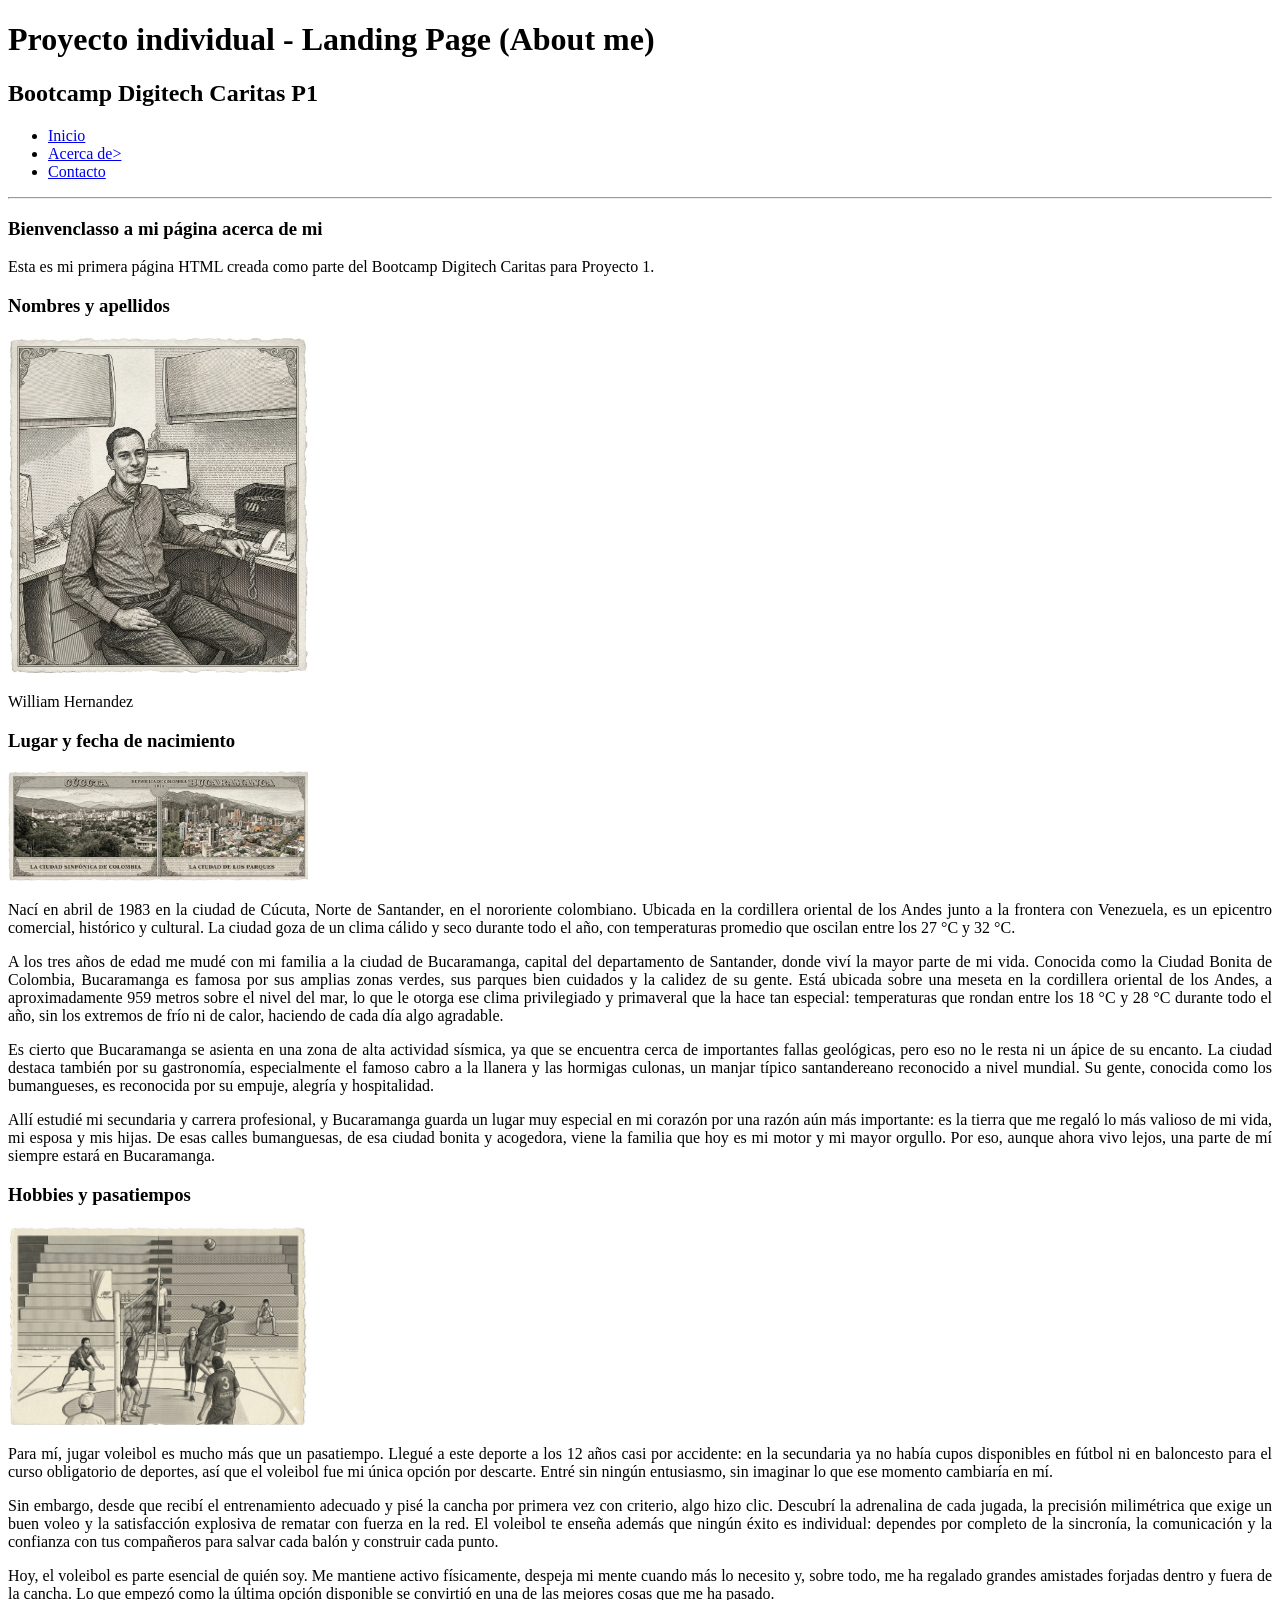
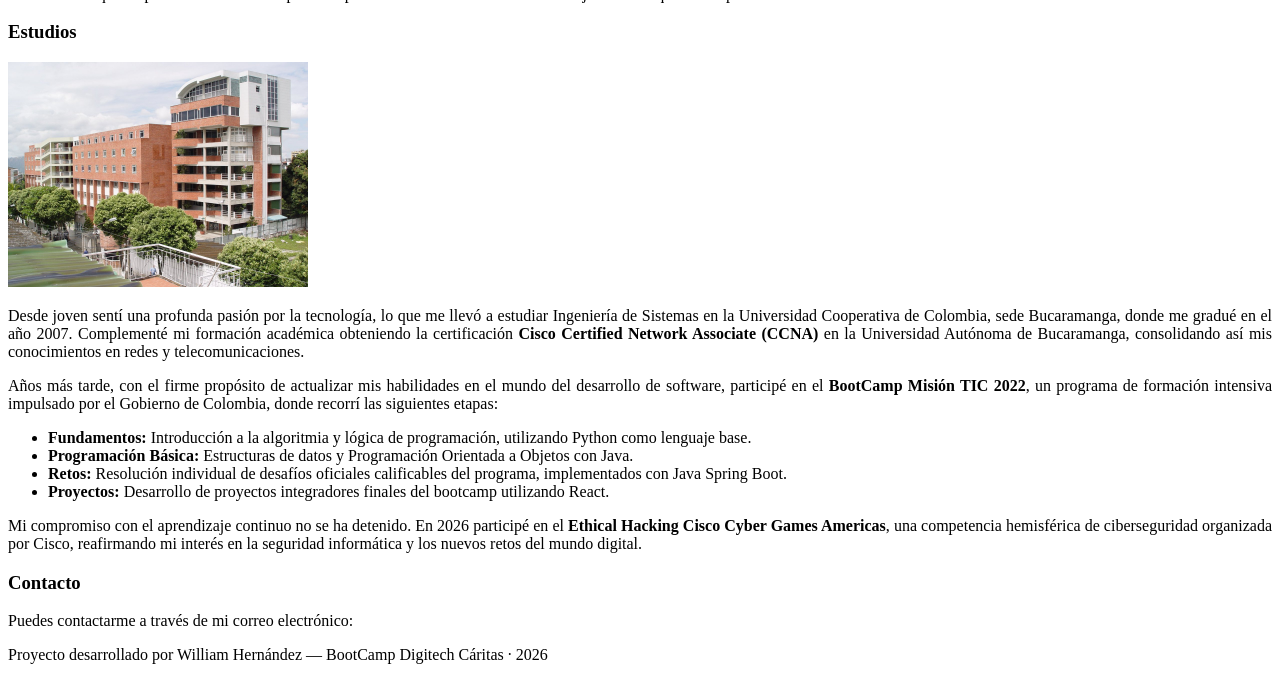
==== index.html @ 55847c7e "studies added" ====
<!DOCTYPE html>
<html lang="es">
<head>
    <meta charset="UTF-8">
    <meta name="viewport" content="width=device-width, initial-scale=1.0">
    <title>Aboutme</title>
    <link rel="stylesheet" href="index.css">
</head>
<body>
    <header>
        <h1>Proyecto individual - Landing Page (About me)</h1>
        <h2>Bootcamp Digitech Caritas P1</h2>
    </header>
    <nav>
        <ul>
            <li><a href="#home">Inicio</a></li>
            <li><a href="#about">Acerca de></li>
            <li><a href="#contact">Contacto</a></li>
        </ul>
    </nav>
    <hr>
    <main>
        <section class="inicio">
            <h3>Bienvenclasso a mi página acerca de mi</h3>
            <p>Esta es mi primera página HTML creada como parte del Bootcamp Digitech Caritas para Proyecto 1.</p>
        </section>
        <section class="about">
            <h3>Nombres y apellidos</h3>
            <img src="images/Willi_oficina.png" alt="Foto de William Hernández en oficina y detras un computador personal">
            <p>William Hernandez</p>
        </section>         
        <section class="birth">
            <h3>Lugar y fecha de nacimiento</h3>
            <img src="images/Ciudad.png" alt="Foto panoramica de la ciudad de Cúcuta, Colombia">
            <p>
            Nací en abril de 1983 en la ciudad de Cúcuta, Norte de Santander, en el nororiente colombiano. Ubicada en la cordillera oriental de los Andes junto a la frontera con Venezuela, es un epicentro comercial, histórico y cultural. La ciudad goza de un clima cálido y seco durante todo el año, con temperaturas promedio que oscilan entre los 27 °C y 32 °C.
            </>
            <p>
                A los tres años de edad me mudé con mi familia a la ciudad de Bucaramanga, capital del departamento de Santander, donde viví la mayor parte de mi vida. Conocida como la Ciudad Bonita de Colombia, Bucaramanga es famosa por sus amplias zonas verdes, sus parques bien cuidados y la calidez de su gente. Está ubicada sobre una meseta en la cordillera oriental de los Andes, a aproximadamente 959 metros sobre el nivel del mar, lo que le otorga ese clima privilegiado y primaveral que la hace tan especial: temperaturas que rondan entre los 18 °C y 28 °C durante todo el año, sin los extremos de frío ni de calor, haciendo de cada día algo agradable.
            </p>
            <p>
                Es cierto que Bucaramanga se asienta en una zona de alta actividad sísmica, ya que se encuentra cerca de importantes fallas geológicas, pero eso no le resta ni un ápice de su encanto. La ciudad destaca también por su gastronomía, especialmente el famoso cabro a la llanera y las hormigas culonas, un manjar típico santandereano reconocido a nivel mundial. Su gente, conocida como los bumangueses, es reconocida por su empuje, alegría y hospitalidad.
            </p>
            <p>
                Allí estudié mi secundaria y carrera profesional, y Bucaramanga guarda un lugar muy especial en mi corazón por una razón aún más importante: es la tierra que me regaló lo más valioso de mi vida, mi esposa y mis hijas. De esas calles bumanguesas, de esa ciudad bonita y acogedora, viene la familia que hoy es mi motor y mi mayor orgullo. Por eso, aunque ahora vivo lejos, una parte de mí siempre estará en Bucaramanga.
            </p>
        </section>
        <section class="hobby">
            <h3>Hobbies y pasatiempos</h3>
            <img src="images/Voley.png" alt="Partido de voleibol en juego">
            <p>
                Para mí, jugar voleibol es mucho más que un pasatiempo. Llegué a este deporte 
                a los 12 años casi por accidente: en la secundaria ya no había cupos disponibles 
                en fútbol ni en baloncesto para el curso obligatorio de deportes, así que el 
                voleibol fue mi única opción por descarte. Entré sin ningún entusiasmo, sin 
                imaginar lo que ese momento cambiaría en mí.
            </p>
            <p>
                Sin embargo, desde que recibí el entrenamiento adecuado y pisé la cancha por 
                primera vez con criterio, algo hizo clic. Descubrí la adrenalina de cada jugada, 
                la precisión milimétrica que exige un buen voleo y la satisfacción explosiva de 
                rematar con fuerza en la red. El voleibol te enseña además que ningún éxito es 
                individual: dependes por completo de la sincronía, la comunicación y la confianza 
                con tus compañeros para salvar cada balón y construir cada punto.
            </p>

            <p>
                Hoy, el voleibol es parte esencial de quién soy. Me mantiene activo físicamente, 
                despeja mi mente cuando más lo necesito y, sobre todo, me ha regalado grandes 
                amistades forjadas dentro y fuera de la cancha. Lo que empezó como la última 
                opción disponible se convirtió en una de las mejores cosas que me ha pasado.
            </p>
        </section>
        <section>
            <h3>Estudios</h3>
            <img src="universidad.jpg" alt="Panoramica de Universidad Cooperativa de colombia en Bucaramanga">
            <p>
                Desde joven sentí una profunda pasión por la tecnología, lo que me llevó a 
                estudiar Ingeniería de Sistemas en la Universidad Cooperativa de Colombia, 
                sede Bucaramanga, donde me gradué en el año 2007. Complementé mi formación 
                académica obteniendo la certificación <strong>Cisco Certified Network Associate 
                (CCNA)</strong> en la Universidad Autónoma de Bucaramanga, consolidando así 
                mis conocimientos en redes y telecomunicaciones.
            </p>
            <p>
                Años más tarde, con el firme propósito de actualizar mis habilidades en el 
                mundo del desarrollo de software, participé en el <strong>BootCamp Misión TIC 
                2022</strong>, un programa de formación intensiva impulsado por el Gobierno de 
                Colombia, donde recorrí las siguientes etapas:
            </p>
            <ul>
                <li>
                    <strong>Fundamentos:</strong> Introducción a la algoritmia y lógica de 
                    programación, utilizando Python como lenguaje base.
                </li>
                <li>
                    <strong>Programación Básica:</strong> Estructuras de datos y Programación 
                    Orientada a Objetos con Java.
                </li>
                <li>
                    <strong>Retos:</strong> Resolución individual de desafíos oficiales 
                    calificables del programa, implementados con Java Spring Boot.
                </li>
                <li>
                    <strong>Proyectos:</strong> Desarrollo de proyectos integradores finales 
                    del bootcamp utilizando React.
                </li>
            </ul>
            <p>
                Mi compromiso con el aprendizaje continuo no se ha detenido. En 2026 participé 
                en el <strong>Ethical Hacking Cisco Cyber Games Americas</strong>, una 
                competencia hemisférica de ciberseguridad organizada por Cisco, reafirmando 
                mi interés en la seguridad informática y los nuevos retos del mundo digital.
            </p>
        </section>
        <section class="contacto">
            <h3>Contacto</h3>
            <p>Puedes contactarme a través de mi correo electrónico:
    <footer>
        <p>Proyecto desarrollado por William Hernández — BootCamp Digitech Cáritas · 2026</p>
    </footer>
</body>
</html>
---- index.css ----
img{
    width: 300px;
}

p{
    text-align: justify;
}
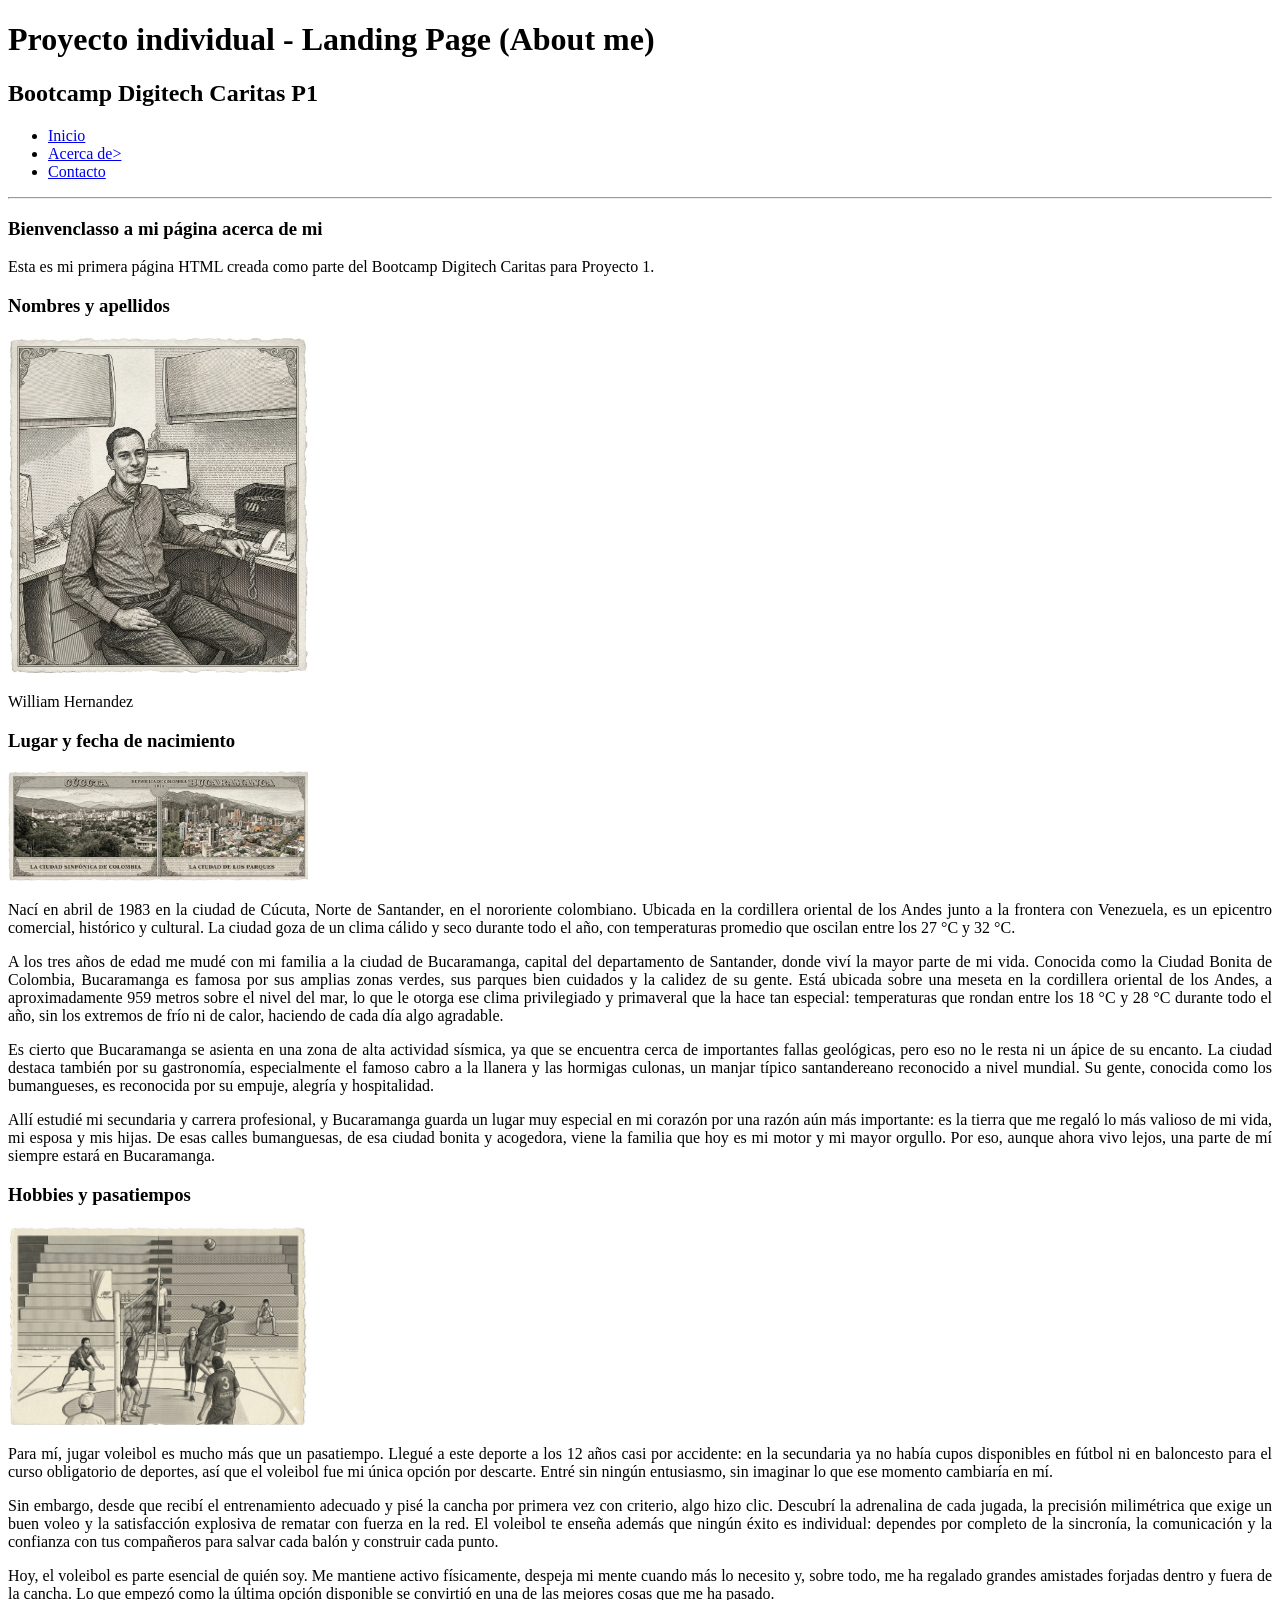
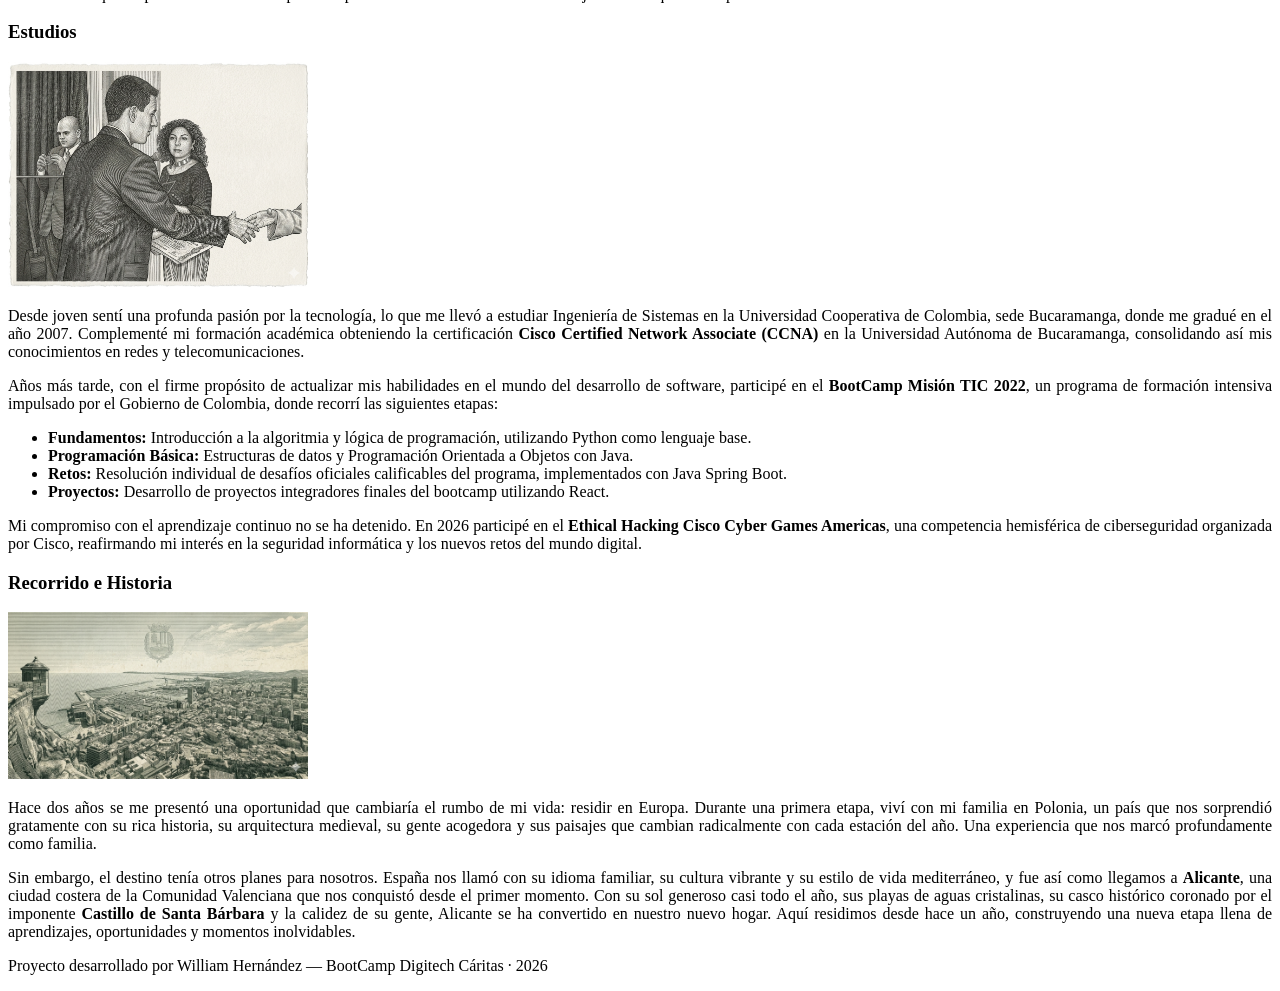
==== commit a1ccc10c: "all text blocks already inserted" ====
--- a/index.html
+++ b/index.html
@@ -73,7 +73,7 @@
         </section>
         <section>
             <h3>Estudios</h3>
-            <img src="universidad.jpg" alt="Panoramica de Universidad Cooperativa de colombia en Bucaramanga">
+            <img src="images/grado.png" alt="William recibiendo el diploma de grado como ingeniero de sistemas">
             <p>
                 Desde joven sentí una profunda pasión por la tecnología, lo que me llevó a 
                 estudiar Ingeniería de Sistemas en la Universidad Cooperativa de Colombia, 
@@ -88,7 +88,7 @@
                 2022</strong>, un programa de formación intensiva impulsado por el Gobierno de 
                 Colombia, donde recorrí las siguientes etapas:
             </p>
-            <ul>
+            <ul class="Lista">
                 <li>
                     <strong>Fundamentos:</strong> Introducción a la algoritmia y lógica de 
                     programación, utilizando Python como lenguaje base.
@@ -113,10 +113,29 @@
                 mi interés en la seguridad informática y los nuevos retos del mundo digital.
             </p>
         </section>
-        <section class="contacto">
-            <h3>Contacto</h3>
-            <p>Puedes contactarme a través de mi correo electrónico:
-    <footer>
+        <section>
+            <h3>Recorrido e Historia</h3>
+            <img src="images/Alicante.png" alt="Panoramica de la ciudad de Alicante desde el Castillo de Santa Barabra">
+            <p>
+                Hace dos años se me presentó una oportunidad que cambiaría el rumbo de mi vida: 
+                residir en Europa. Durante una primera etapa, viví con mi familia en Polonia, 
+                un país que nos sorprendió gratamente con su rica historia, su arquitectura 
+                medieval, su gente acogedora y sus paisajes que cambian radicalmente con cada 
+                estación del año. Una experiencia que nos marcó profundamente como familia.
+            </p>
+
+            <p>
+                Sin embargo, el destino tenía otros planes para nosotros. España nos llamó con 
+                su idioma familiar, su cultura vibrante y su estilo de vida mediterráneo, y fue 
+                así como llegamos a <strong>Alicante</strong>, una ciudad costera de la 
+                Comunidad Valenciana que nos conquistó desde el primer momento. Con su sol 
+                generoso casi todo el año, sus playas de aguas cristalinas, su casco histórico 
+                coronado por el imponente <strong>Castillo de Santa Bárbara</strong> y la 
+                calidez de su gente, Alicante se ha convertido en nuestro nuevo hogar. 
+                Aquí residimos desde hace un año, construyendo una nueva etapa llena de 
+                aprendizajes, oportunidades y momentos inolvidables.
+            </p>    
+        <footer>
         <p>Proyecto desarrollado por William Hernández — BootCamp Digitech Cáritas · 2026</p>
     </footer>
 </body>
--- a/index.css
+++ b/index.css
@@ -4,4 +4,8 @@
 
 p{
     text-align: justify;
+}
+
+.lista{
+    font-style: italic;
 }
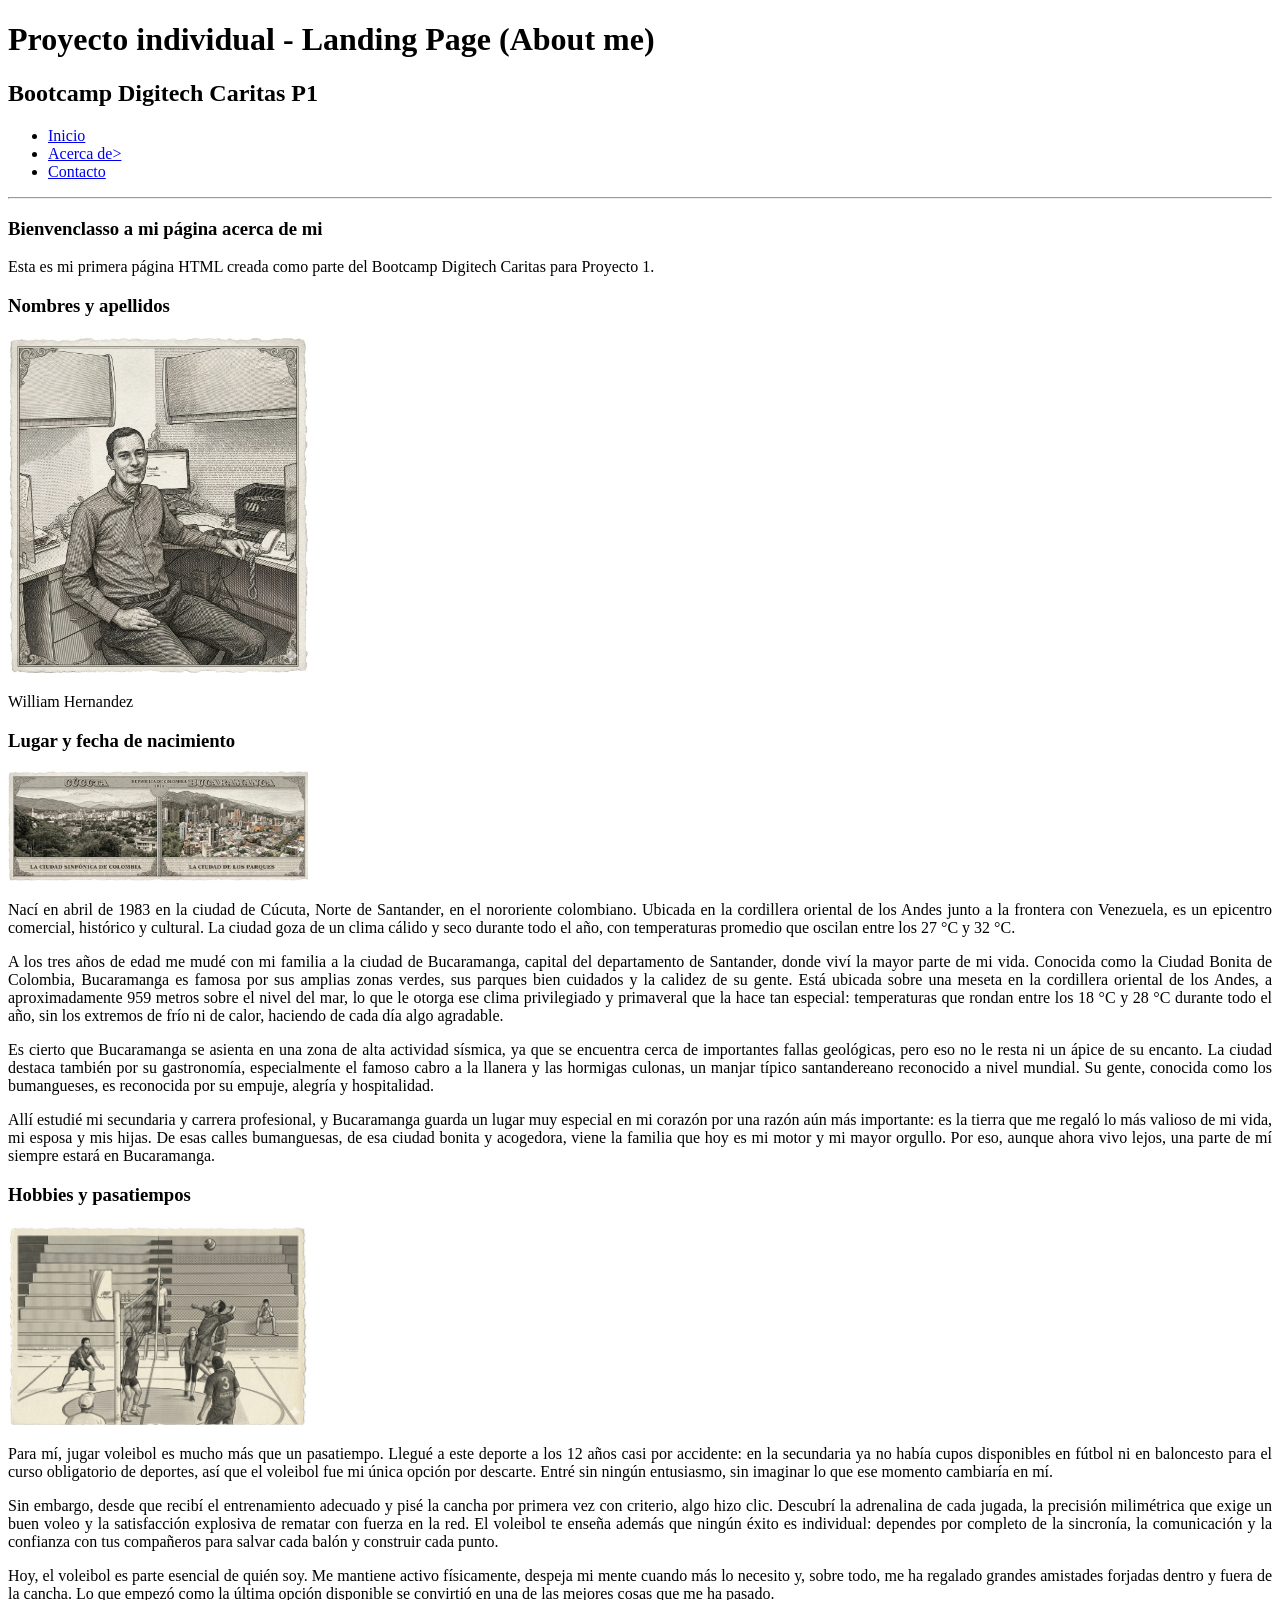
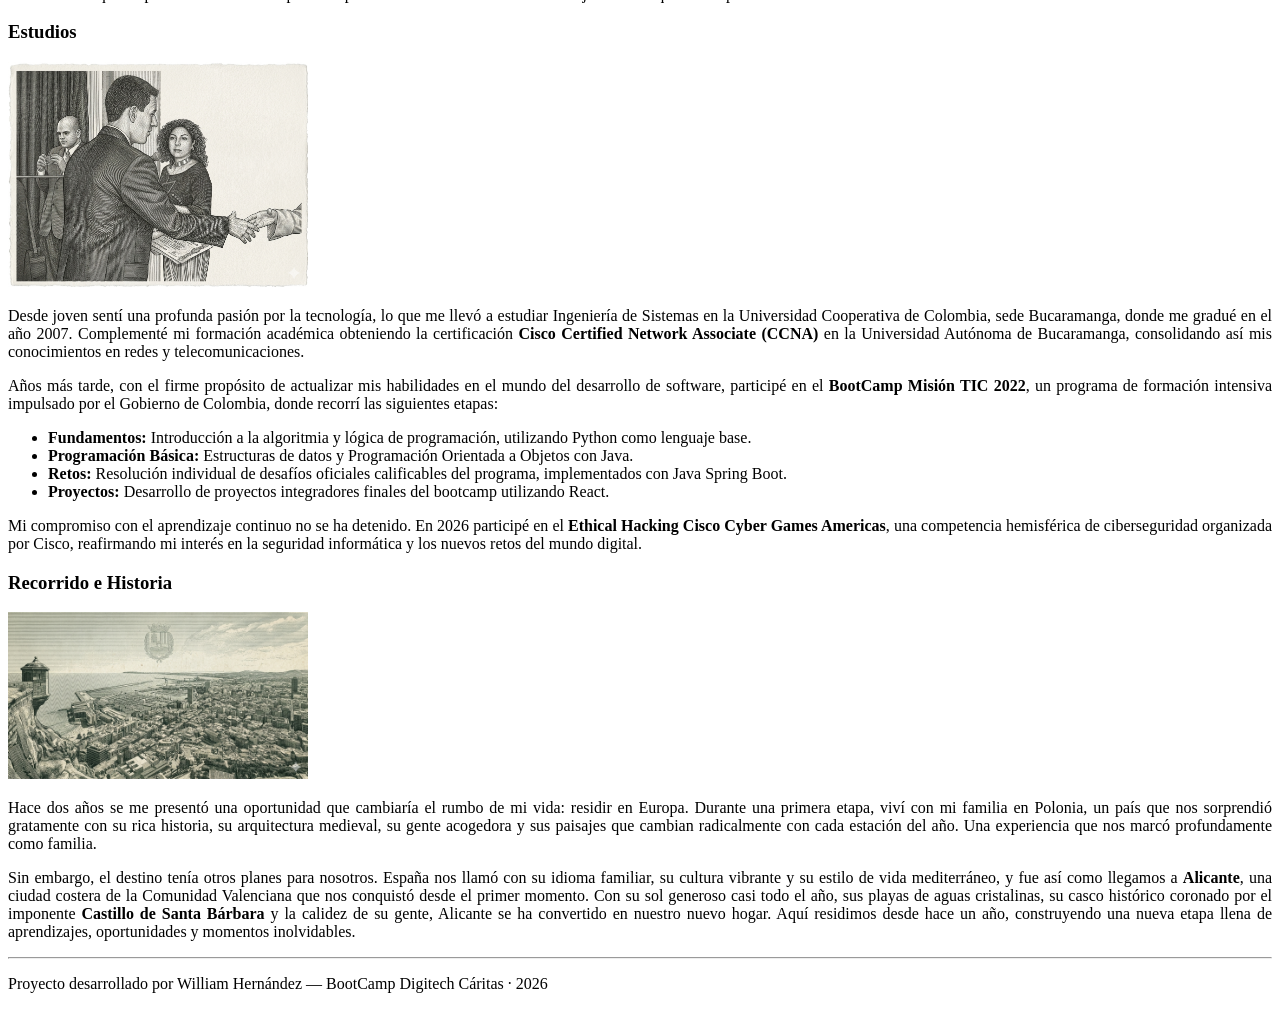
==== commit fa2a83ab: "new css styles added" ====
--- a/index.html
+++ b/index.html
@@ -135,6 +135,7 @@
                 Aquí residimos desde hace un año, construyendo una nueva etapa llena de 
                 aprendizajes, oportunidades y momentos inolvidables.
             </p>    
+        <hr>
         <footer>
         <p>Proyecto desarrollado por William Hernández — BootCamp Digitech Cáritas · 2026</p>
     </footer>
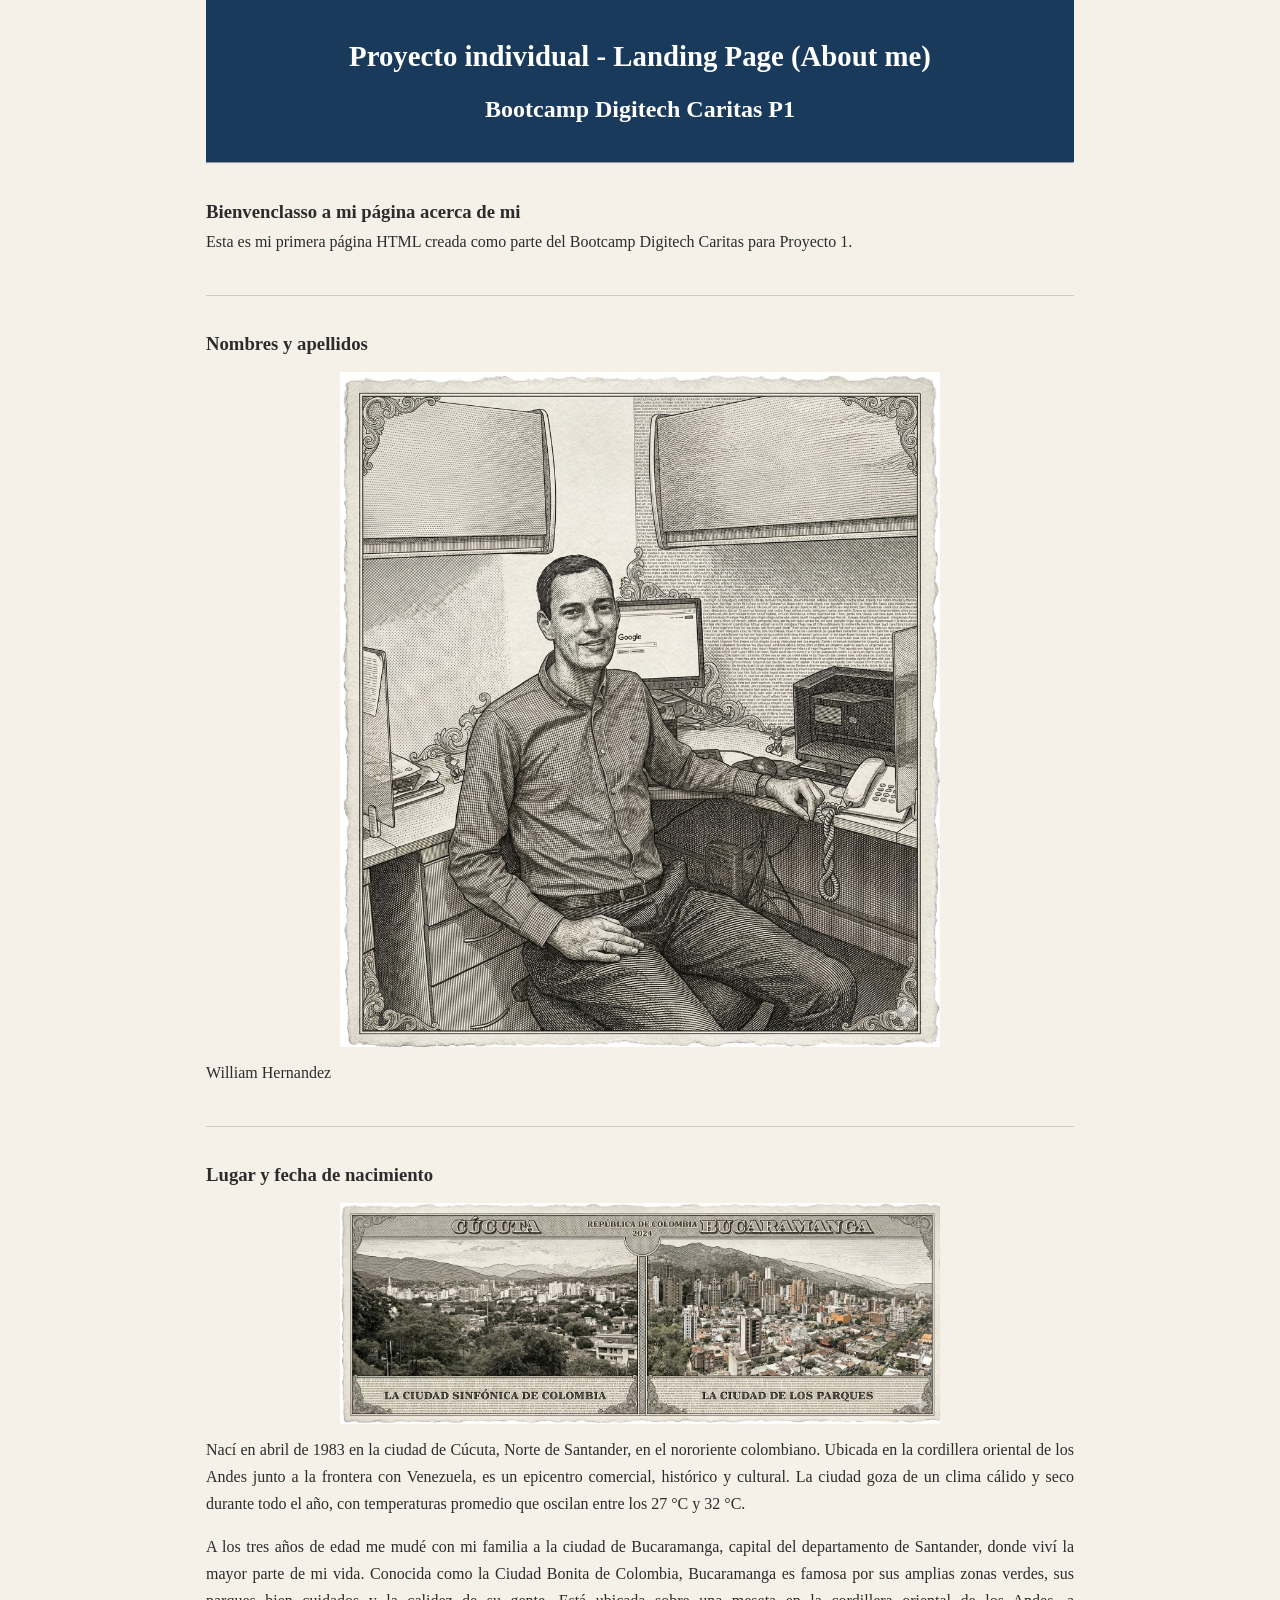
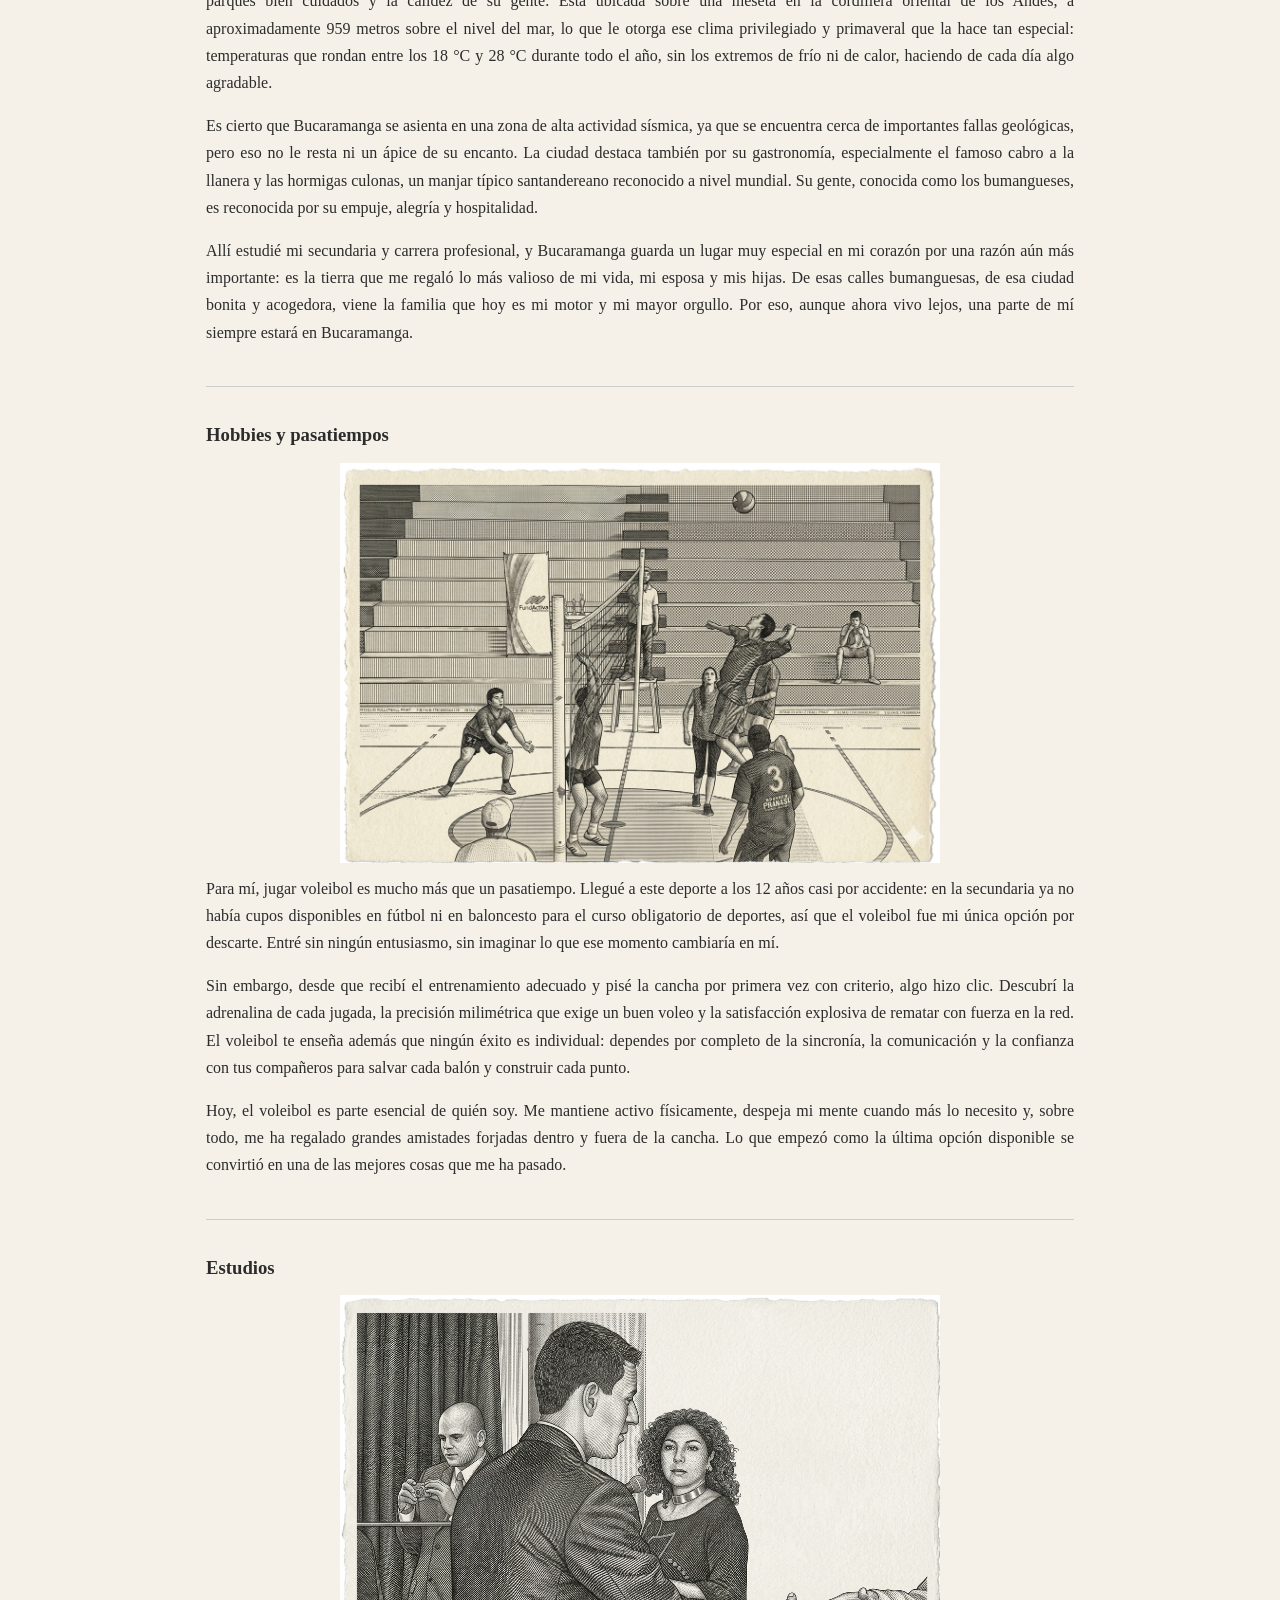
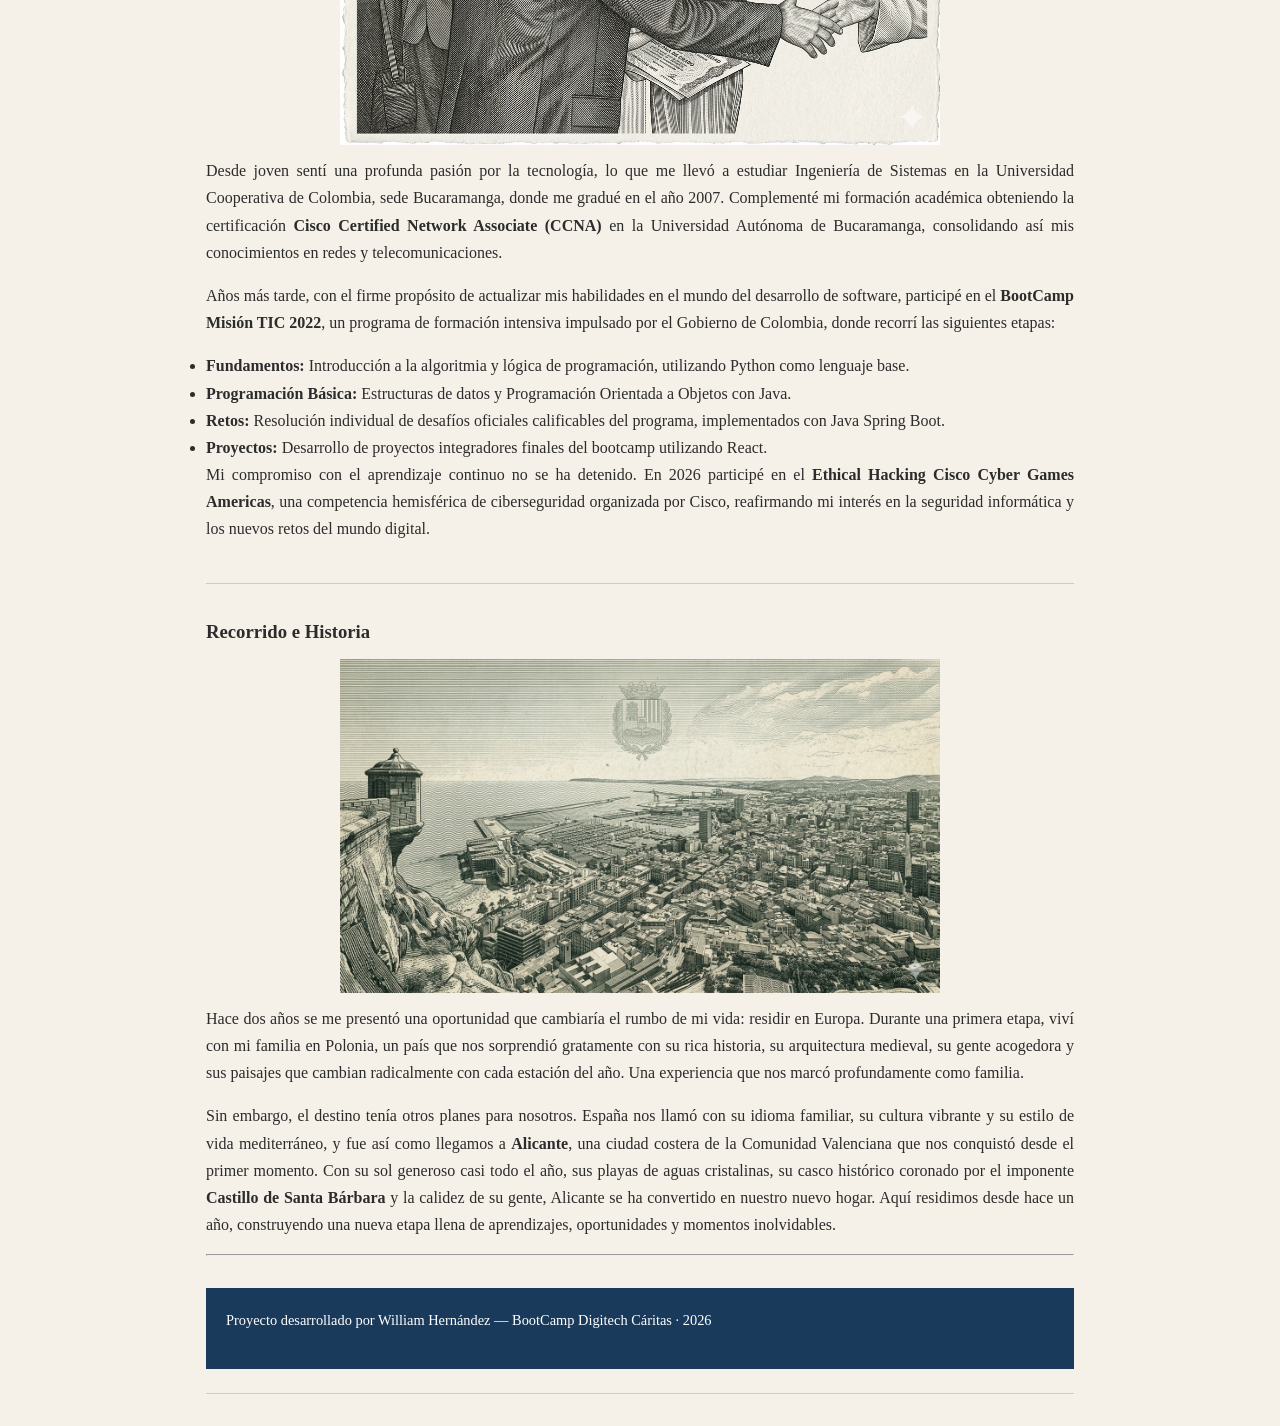
==== commit 7cfd2e9d: "new link added" ====
--- a/index.html
+++ b/index.html
@@ -11,13 +11,6 @@
         <h1>Proyecto individual - Landing Page (About me)</h1>
         <h2>Bootcamp Digitech Caritas P1</h2>
     </header>
-    <nav>
-        <ul>
-            <li><a href="#home">Inicio</a></li>
-            <li><a href="#about">Acerca de></li>
-            <li><a href="#contact">Contacto</a></li>
-        </ul>
-    </nav>
     <hr>
     <main>
         <section class="inicio">
@@ -88,7 +81,7 @@
                 2022</strong>, un programa de formación intensiva impulsado por el Gobierno de 
                 Colombia, donde recorrí las siguientes etapas:
             </p>
-            <ul class="Lista">
+            <ul class="lista">
                 <li>
                     <strong>Fundamentos:</strong> Introducción a la algoritmia y lógica de 
                     programación, utilizando Python como lenguaje base.
--- a/index.css
+++ b/index.css
@@ -1,11 +1,60 @@
-img{
-    width: 300px;
+
+* {
+    box-sizing: border-box;  /* incluye padding y border dentro del ancho total del elemento, evita que se desborden*/
+    margin: 0;               /* elimina el margen exterior*/
+    padding: 0;              /* elimina el espacio interior*/
 }
 
-p{
-    text-align: justify;
+body {
+    background-color: #f5f0e8; /*color fondo*/
+    font-family: Georgia;
+    color: #2c2c2c;        /* color del texto principal*/
+    line-height: 1.7;        /*espacio entre renglones*/
+    max-width: 900px;        /*ancho máximo del contenido*/
+    margin: 0 auto;          /*centra horizontalmente el body*/
+    padding: 0 16px;         /*añade espacio interior lateral a cada lado*/
 }
 
-.lista{
-    font-style: italic;
+header {
+    background-color: #1a3a5c; /*color de fondo*/
+    color: #ffffff;            /* texto blanco para contrastar con el fondo oscuro */
+    text-align: center;        /* centra todo el texto del header */
+    padding: 32px 16px;        /* espacio interior y izquierda/derecha*/
+}
+
+header h1 {
+    font-size: 1.8rem;         /*tamaño del título principal*/
+    margin-bottom: 0.5rem;     /* espacio debajo del h1*/
+}
+
+section {
+    margin: 2rem 0;            /* espacio exterior: 2rem (≈32px) arriba y abajo
+                                   para separar las secciones entre sí, 0 a los lados */
+    padding-bottom: 1.5rem;    /* espacio interior solo en la parte de abajo,
+                                   da aire antes de la línea separadora */
+    border-bottom: 1px solid #ccc; /* línea horizontal gris clara de 1px al final
+                                       de cada sección, separa visualmente el contenido */
+}
+
+img {
+    width: 100%;               /* la imagen ocupa el 100% del ancho de su contenedor*/
+    max-width: 600px;          /* límite máximo de ancho*/
+    height: auto;              /* la altura se calcula automáticamente de forma proporcional*/
+    display: block;            /*cambia el comportamiento de inline a block*/
+    margin: 12px auto;         /* 1rem de espacio arriba y abajo, auto a los lados*/
+    }
+
+p {
+    text-align: justify;       /* alinea el texto en ambos márgenes*/
+    hyphens: auto;             /* divide palabras largas con guion automáticamente al final de línea*/
+    margin-bottom: 16px;       /* espacio debajo de cada párrafo para separarlos entre sí*/
+}
+
+footer {
+    background-color: #1a3a5c; /*colo de fondo footer*/
+    color: #ffffff;            /*texto blanco para contrastar con el fondo oscuro */
+    text-align: center;        /*centra horizontalmente el texto del footer */
+    padding: 1.25rem;          /*espacio interior uniforme en los 4 lados*/
+    margin-top: 2rem;          /*espacio exterior arriba del footer*/
+    font-size: 0.9rem;         /*texto ligeramente más pequeño que el base*/
 }
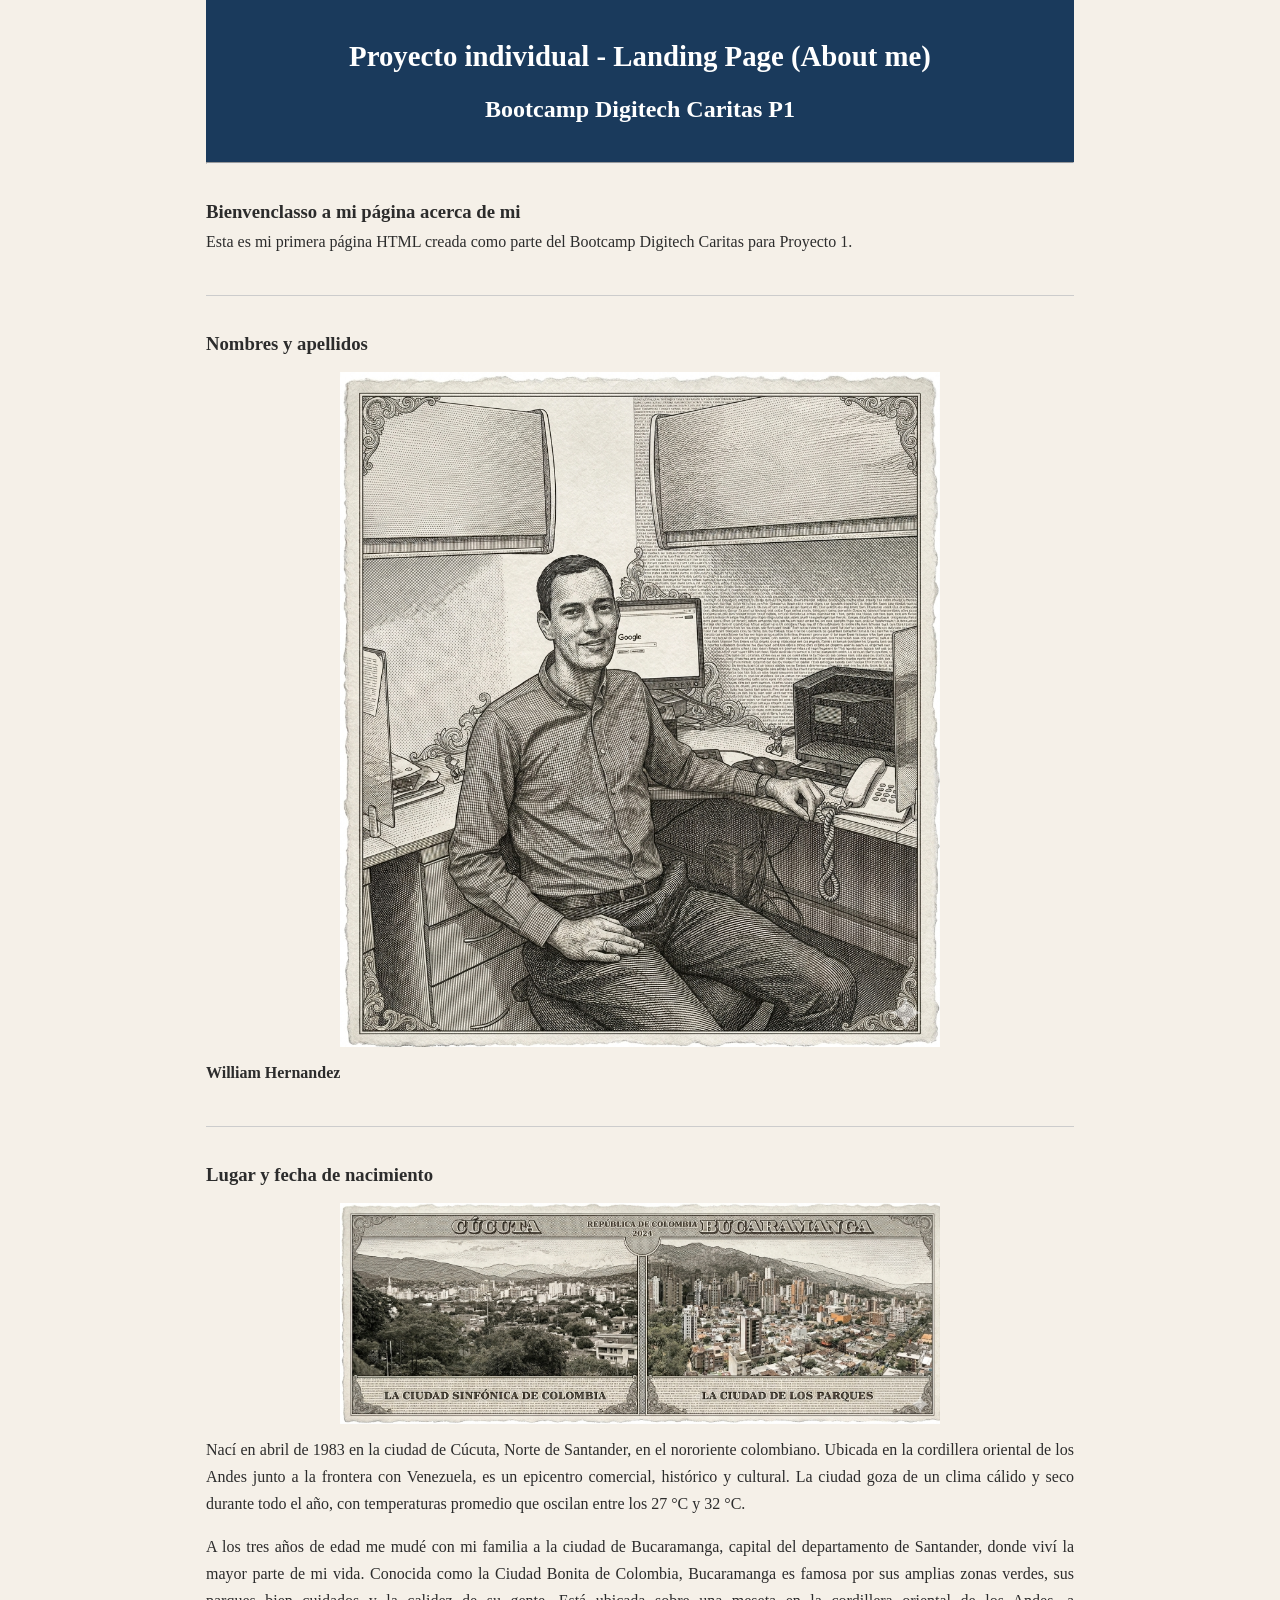
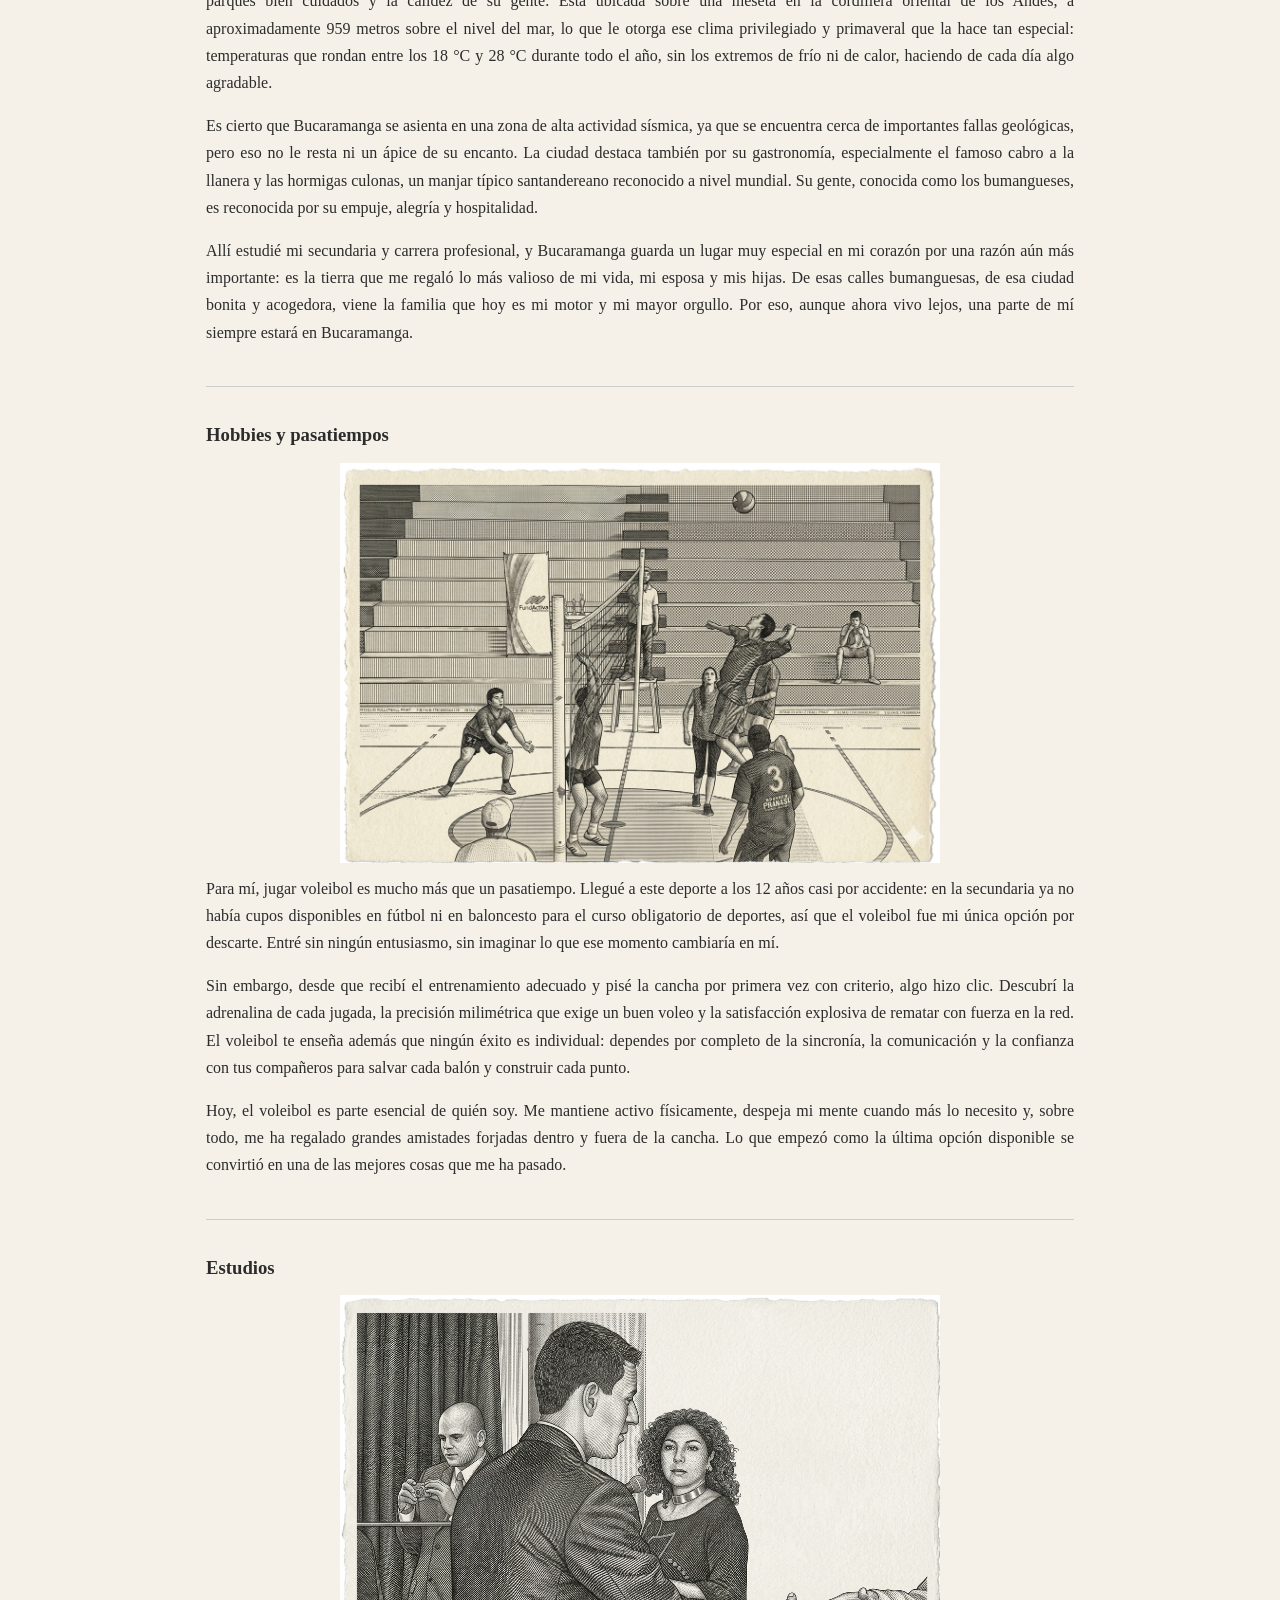
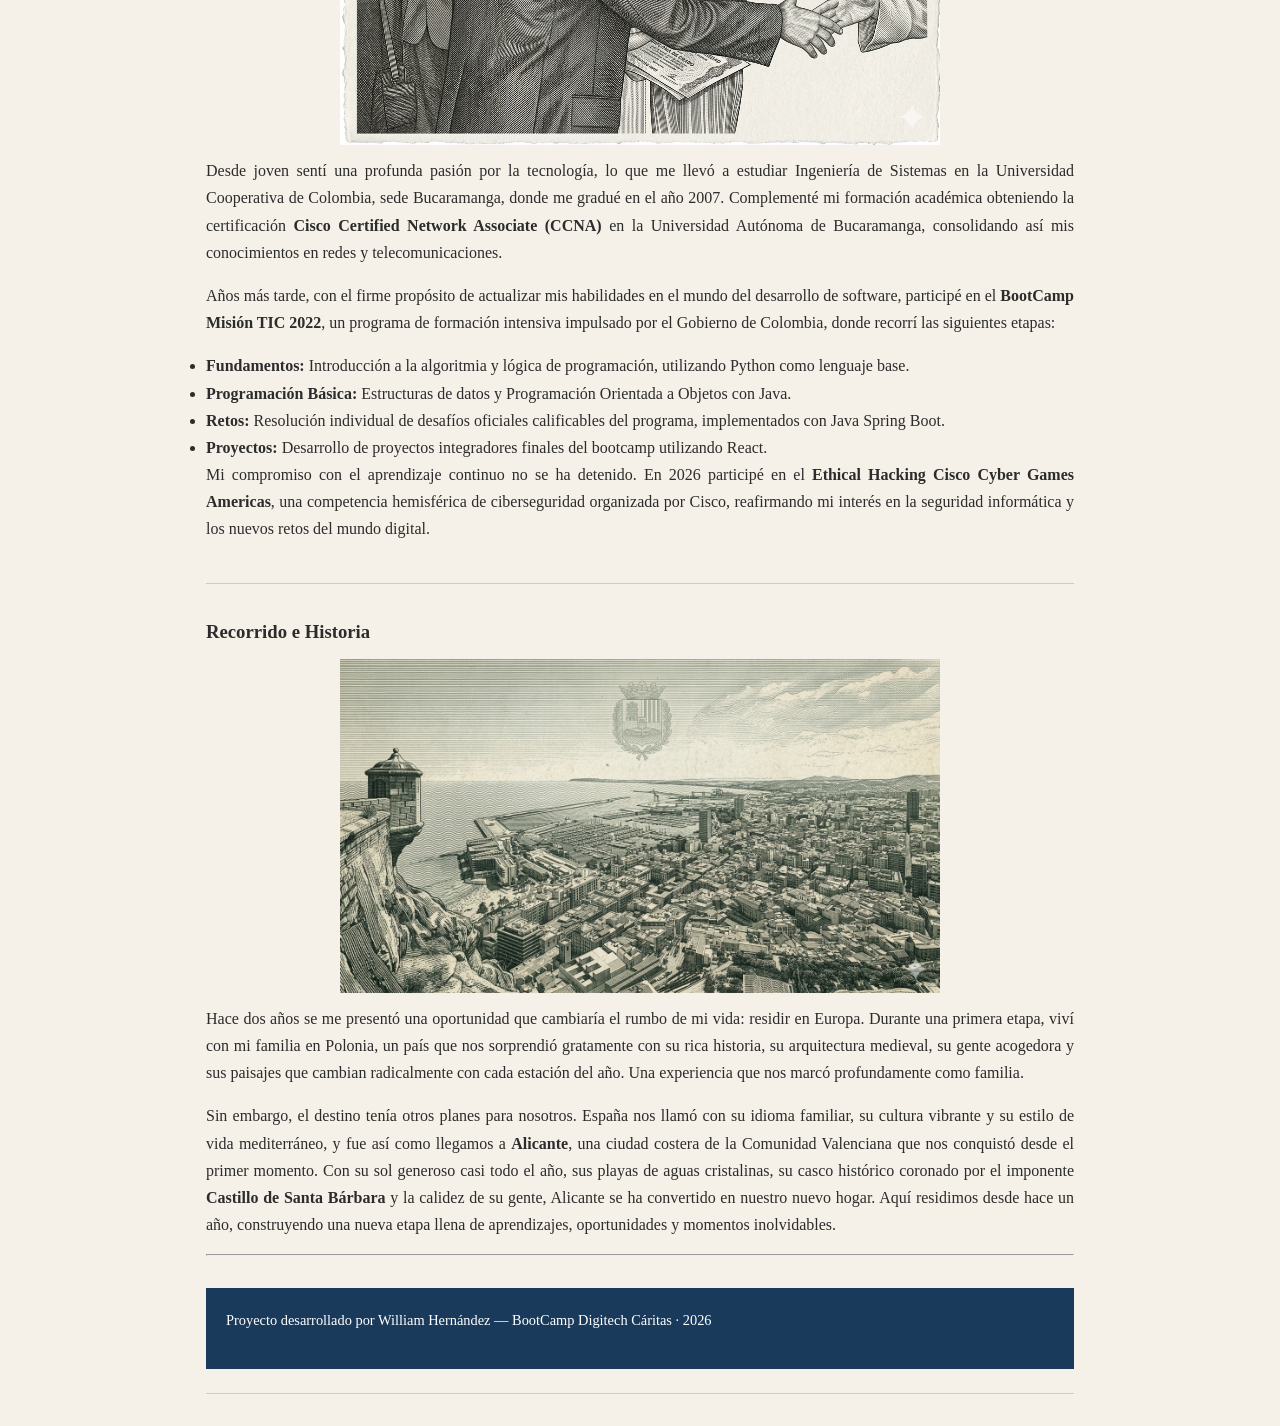
==== commit 0f60945d: "strong atribute added in name" ====
--- a/index.html
+++ b/index.html
@@ -20,7 +20,7 @@
         <section class="about">
             <h3>Nombres y apellidos</h3>
             <img src="images/Willi_oficina.png" alt="Foto de William Hernández en oficina y detras un computador personal">
-            <p>William Hernandez</p>
+            <p><strong>William Hernandez</strong></p>
         </section>         
         <section class="birth">
             <h3>Lugar y fecha de nacimiento</h3>
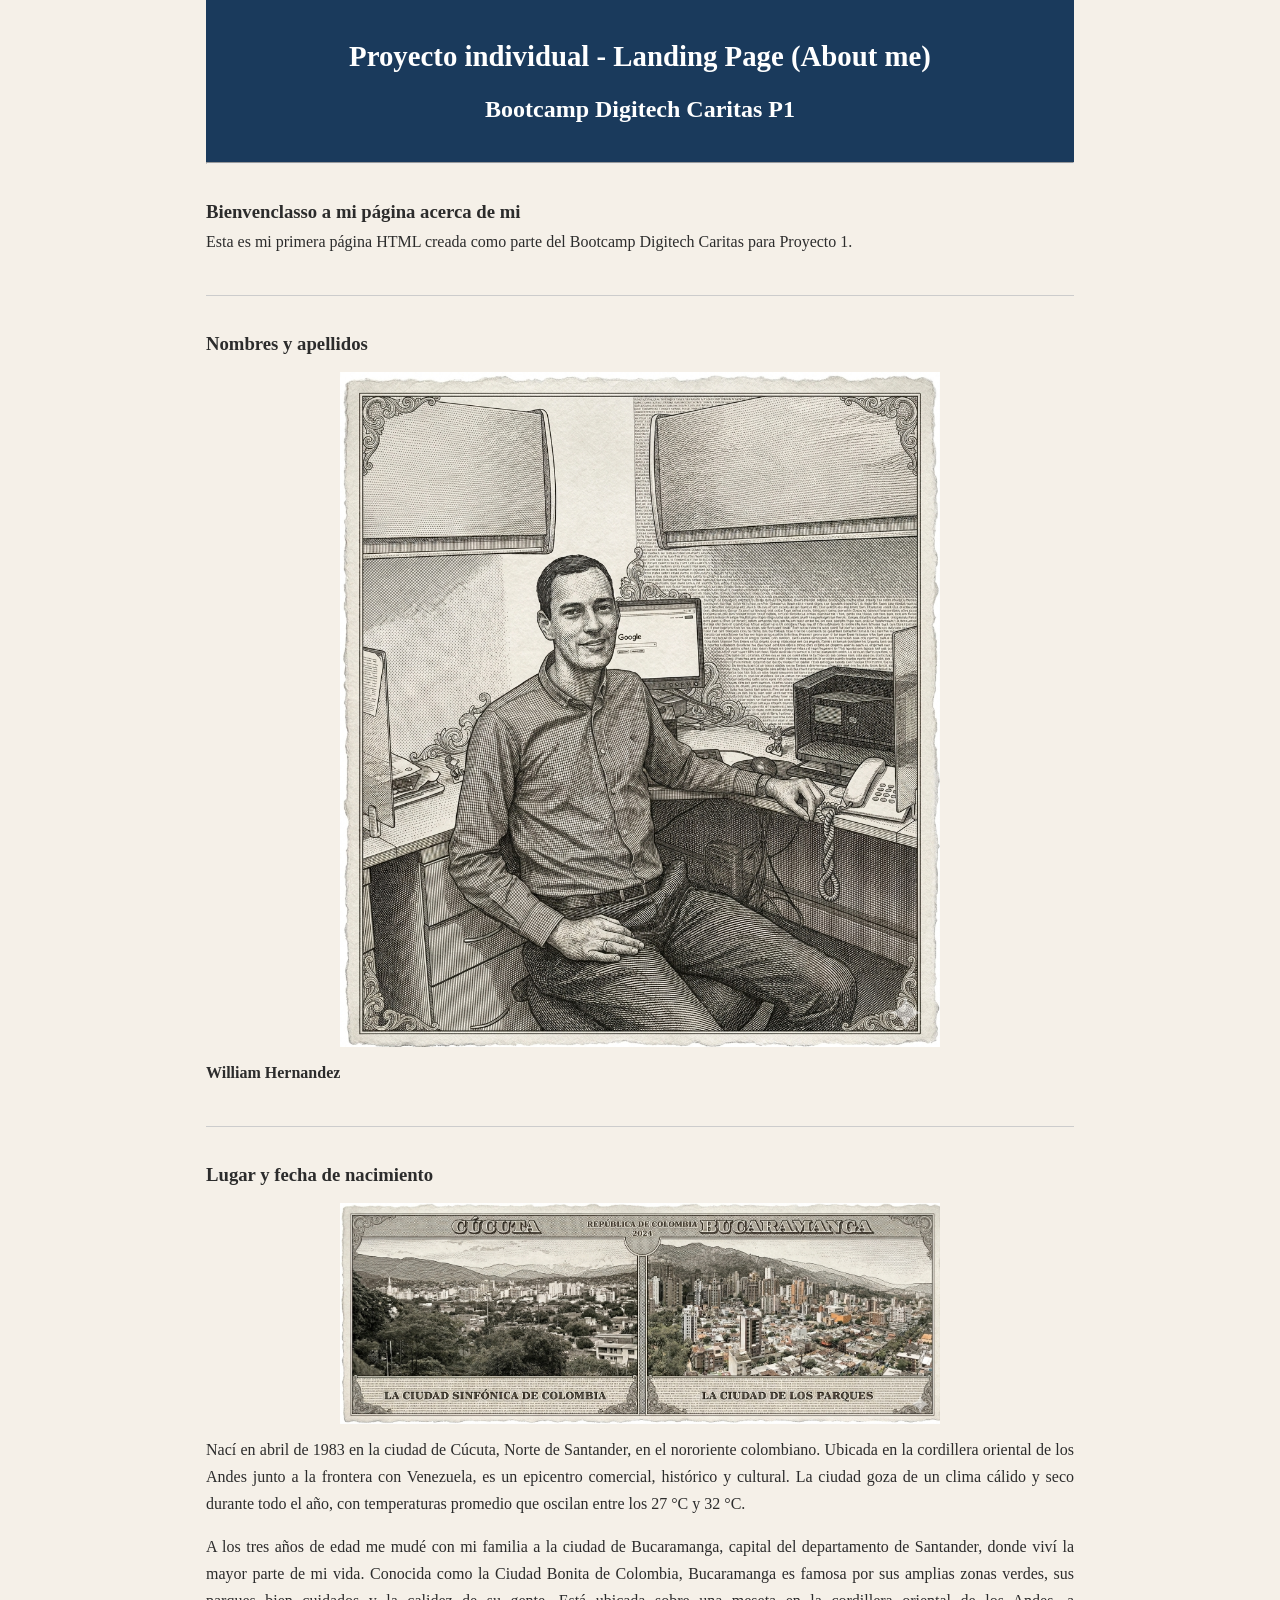
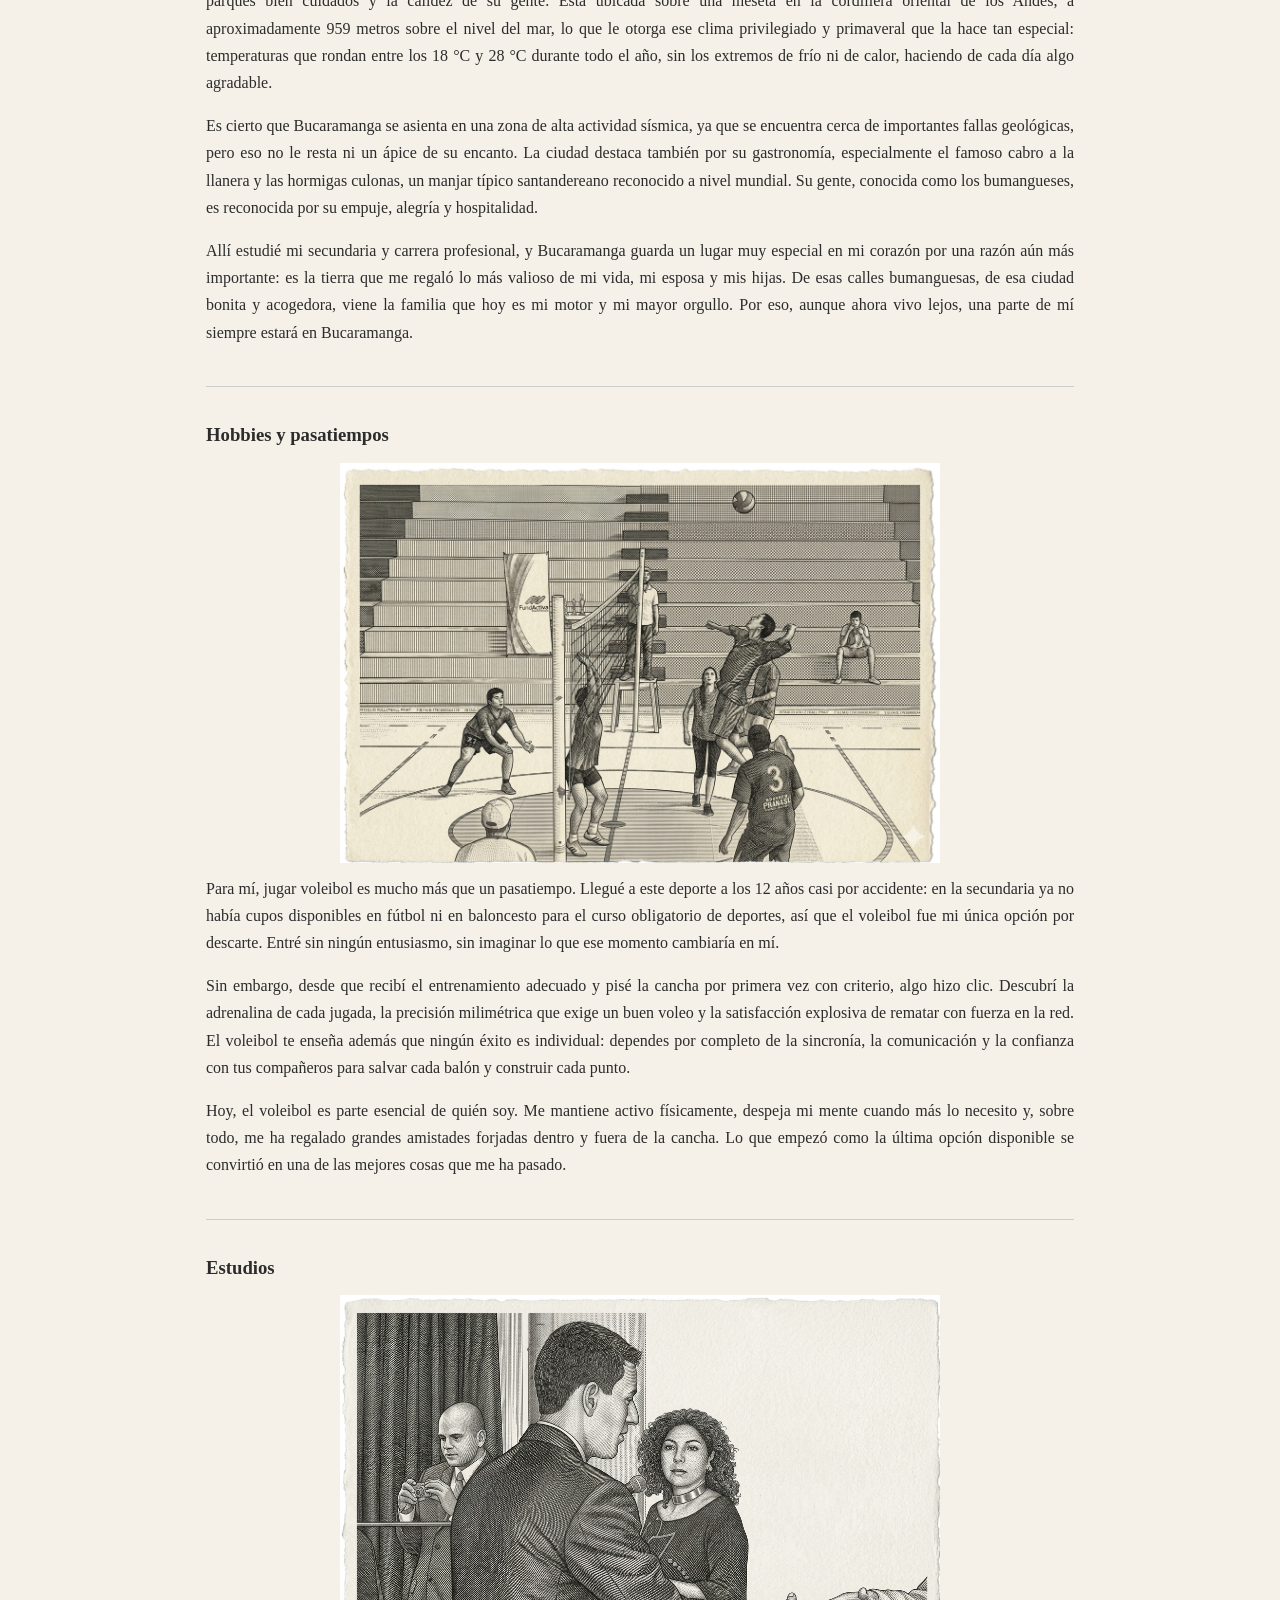
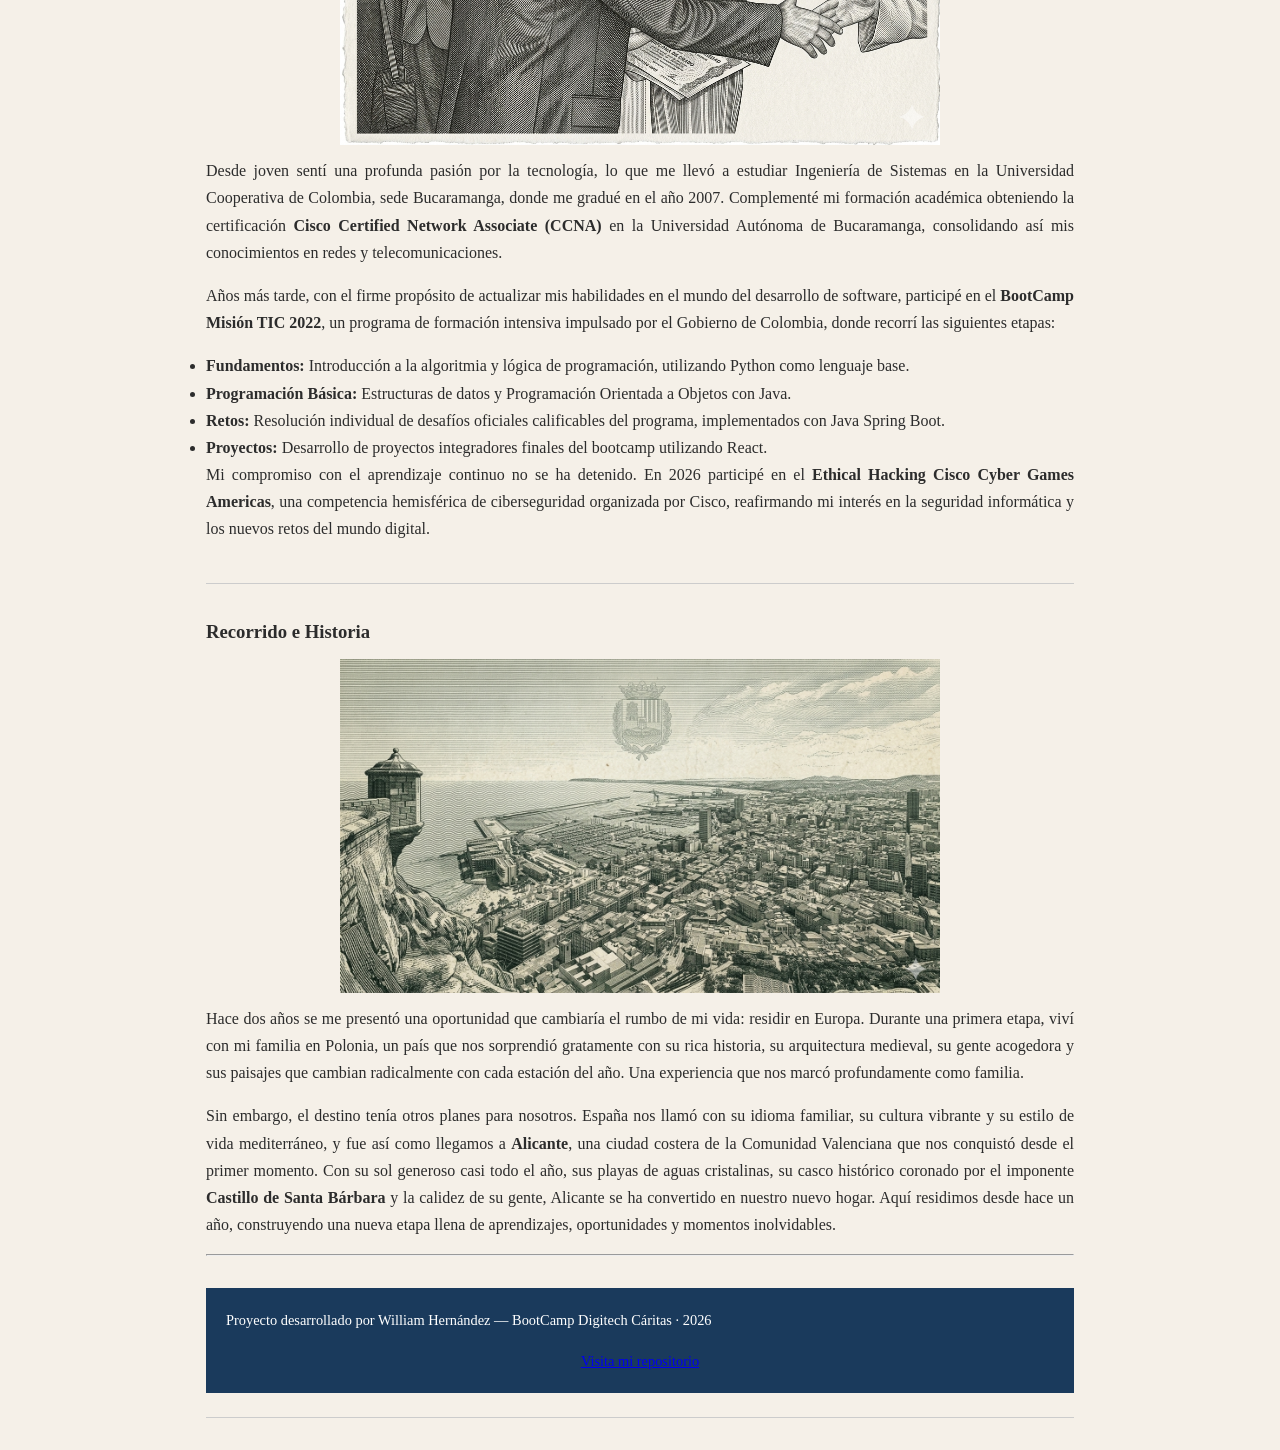
==== commit 8298284e: "repository link added on the footer" ====
--- a/index.html
+++ b/index.html
@@ -13,7 +13,7 @@
     </header>
     <hr>
     <main>
-        <section class="inicio">
+        <section class="introduction">
             <h3>Bienvenclasso a mi página acerca de mi</h3>
             <p>Esta es mi primera página HTML creada como parte del Bootcamp Digitech Caritas para Proyecto 1.</p>
         </section>
@@ -81,7 +81,7 @@
                 2022</strong>, un programa de formación intensiva impulsado por el Gobierno de 
                 Colombia, donde recorrí las siguientes etapas:
             </p>
-            <ul class="lista">
+            <ul class="list">
                 <li>
                     <strong>Fundamentos:</strong> Introducción a la algoritmia y lógica de 
                     programación, utilizando Python como lenguaje base.
@@ -131,6 +131,7 @@
         <hr>
         <footer>
         <p>Proyecto desarrollado por William Hernández — BootCamp Digitech Cáritas · 2026</p>
+        <a href="https://github.com/wfhgdev/BootCampWebF5-Proy1LandingPage.git">Visita mi repositorio</a>
     </footer>
 </body>
 </html>
--- a/index.css
+++ b/index.css
@@ -17,23 +17,20 @@
 
 header {
     background-color: #1a3a5c; /*color de fondo*/
-    color: #ffffff;            /* texto blanco para contrastar con el fondo oscuro */
-    text-align: center;        /* centra todo el texto del header */
-    padding: 32px 16px;        /* espacio interior y izquierda/derecha*/
+    color: #ffffff;            /*texto blanco para contrastar con el fondo oscuro */
+    text-align: center;        /*centra todo el texto del header */
+    padding: 32px 16px;        /*espacio interior y izquierda/derecha*/
 }
 
 header h1 {
     font-size: 1.8rem;         /*tamaño del título principal*/
-    margin-bottom: 0.5rem;     /* espacio debajo del h1*/
+    margin-bottom: 0.5rem;     /*espacio debajo del h1*/
 }
 
 section {
-    margin: 2rem 0;            /* espacio exterior: 2rem (≈32px) arriba y abajo
-                                   para separar las secciones entre sí, 0 a los lados */
-    padding-bottom: 1.5rem;    /* espacio interior solo en la parte de abajo,
-                                   da aire antes de la línea separadora */
-    border-bottom: 1px solid #ccc; /* línea horizontal gris clara de 1px al final
-                                       de cada sección, separa visualmente el contenido */
+    margin: 2rem 0;            /*espacio exterior: arriba y abajo para separar las secciones entre sí, 0 a los lados */
+    padding-bottom: 1.5rem;    /*espacio interior solo en la parte de abajo, da aire antes de la línea separadora */
+    border-bottom: 1px solid #ccc; /* línea horizontal gris clara de 1px al final de cada sección, separa visualmente el contenido */
 }
 
 img {
@@ -41,7 +38,7 @@
     max-width: 600px;          /* límite máximo de ancho*/
     height: auto;              /* la altura se calcula automáticamente de forma proporcional*/
     display: block;            /*cambia el comportamiento de inline a block*/
-    margin: 12px auto;         /* 1rem de espacio arriba y abajo, auto a los lados*/
+    margin: 12px auto;         /*Espacio arriba y abajo, auto a los lados*/
     }
 
 p {
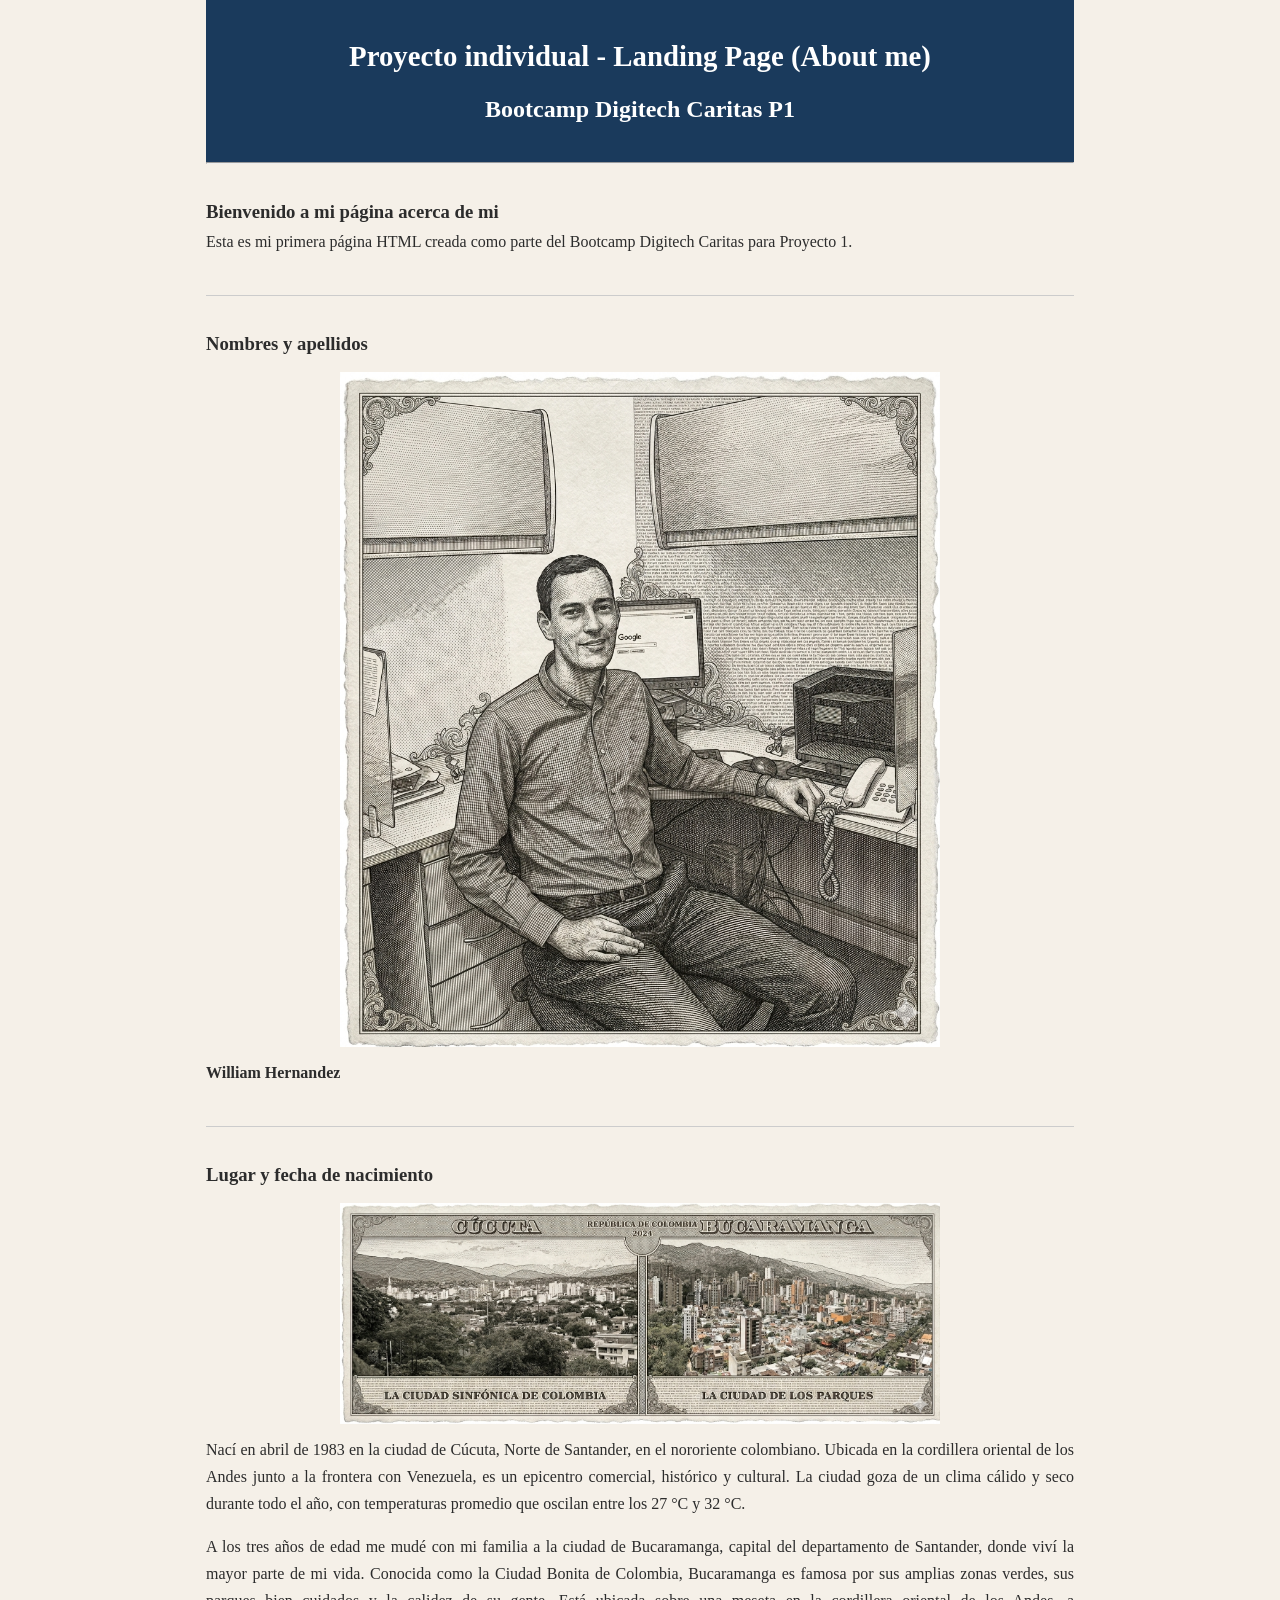
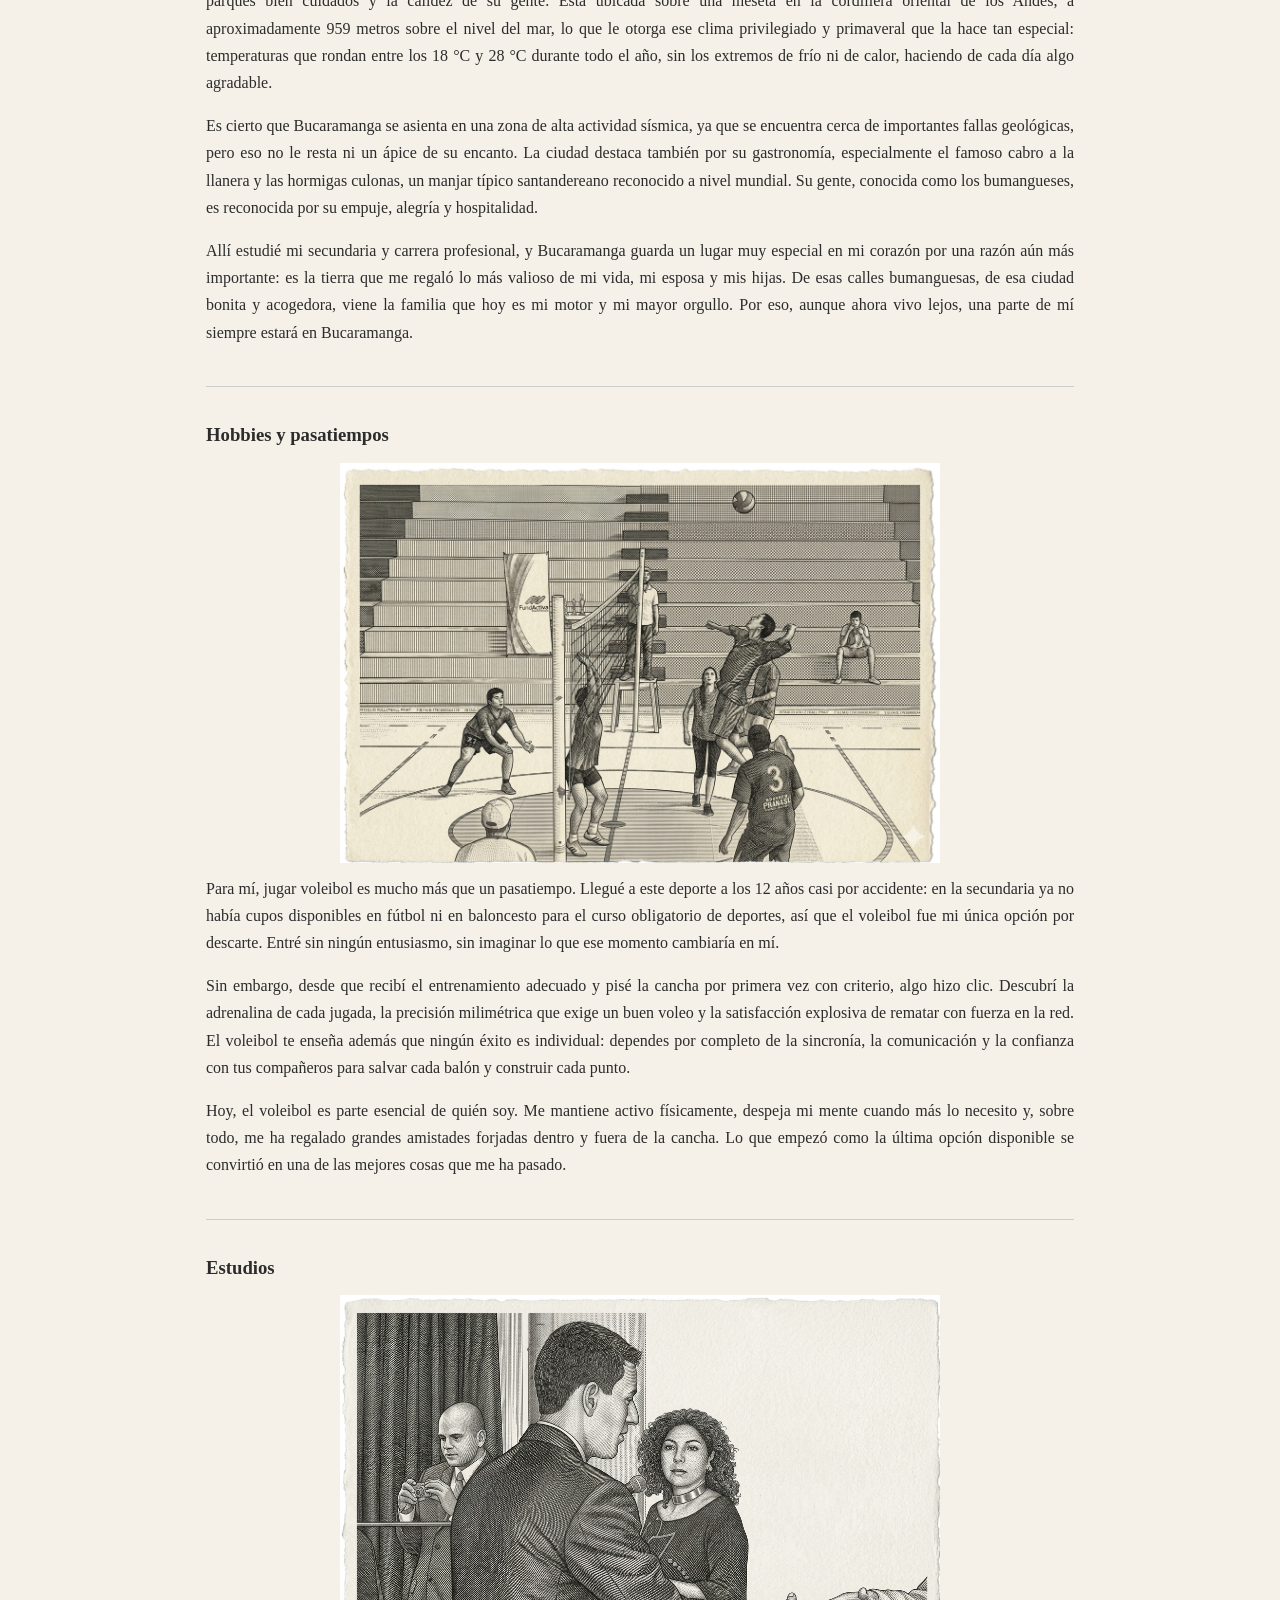
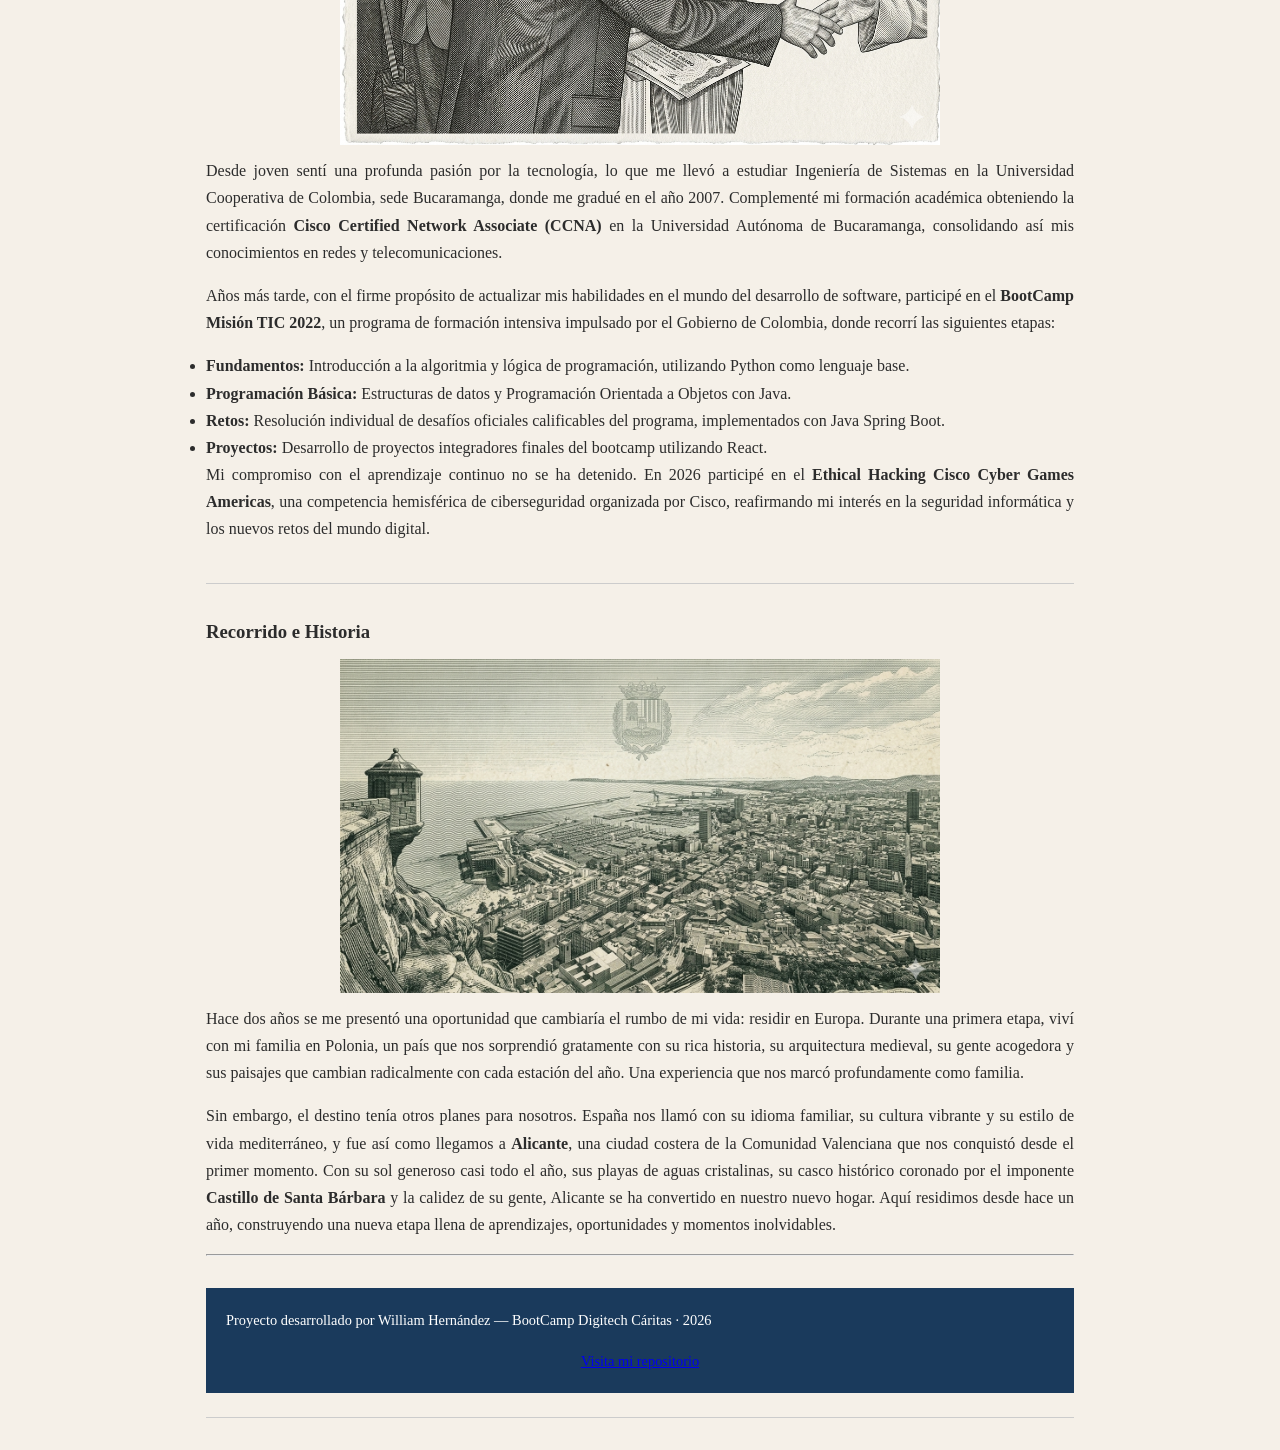
==== commit 1c3064a3: "fix header text cause by a replace id-->class" ====
--- a/index.html
+++ b/index.html
@@ -14,7 +14,7 @@
     <hr>
     <main>
         <section class="introduction">
-            <h3>Bienvenclasso a mi página acerca de mi</h3>
+            <h3>Bienvenido a mi página acerca de mi</h3>
             <p>Esta es mi primera página HTML creada como parte del Bootcamp Digitech Caritas para Proyecto 1.</p>
         </section>
         <section class="about">
